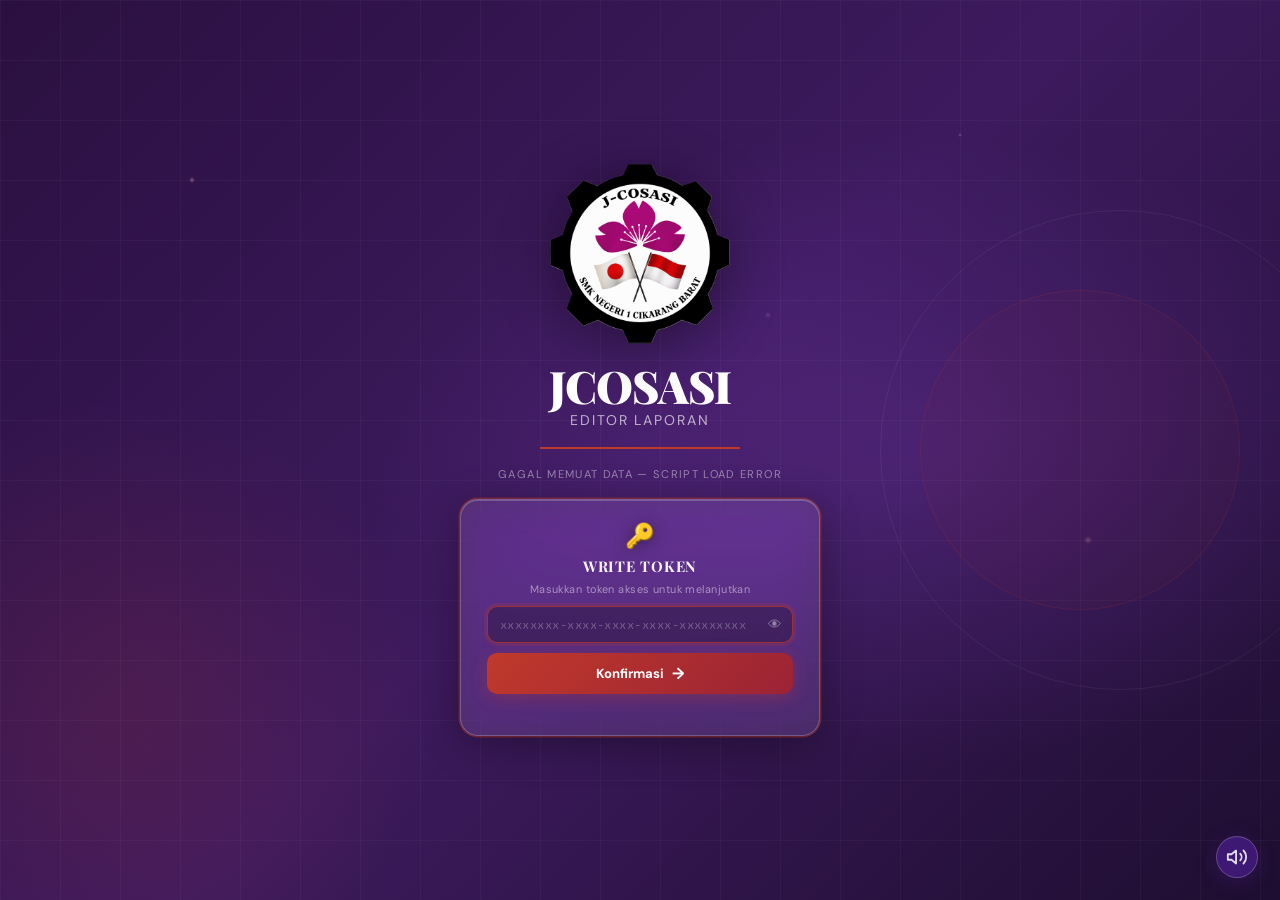
==== index_input.html @ 44b3f43b "input data update menambahkan musik dan memindahkan lokasi file" ====
<!DOCTYPE html>
<html lang="id">
<head>
<meta charset="UTF-8"/>
  <link rel="icon" type="image/png" href="logo-jcosasi.png" />
<meta name="viewport" content="width=device-width, initial-scale=1.0"/>
<title>JCOSASI — Editor Laporan</title>
<link rel="preconnect" href="https://fonts.googleapis.com"/>
<link href="https://fonts.googleapis.com/css2?family=Noto+Sans+JP:wght@400;700&family=Plus+Jakarta+Sans:wght@400;500;600;700;800;900&family=Space+Mono:wght@400;700&display=swap" rel="stylesheet"/>
  <!-- Font hero landing page untuk loading screen -->
  <link href="https://fonts.googleapis.com/css2?family=Playfair+Display:wght@700;900&family=Noto+Serif+JP:wght@400;700&family=DM+Sans:wght@300;400;500;600&display=swap" rel="stylesheet"/>
<link rel="stylesheet" href="style_input.css"/>
</head>
<body>

<div class="lov" id="lov">
  <!-- Layer 1: hero-bg gradients -->
  <div class="lov-bg"></div>
  <!-- Layer 2: grid overlay garis tipis -->
  <div class="lov-grid"></div>
  <!-- Layer 3: sakura static dots -->
  <div class="lov-sakura-static"></div>
  <!-- Layer 4: animated sakura petals -->
  <div class="lov-sakura" id="lovSakura"></div>
  <!-- Layer 5: circle decos -->
  <div class="lov-circle-1"></div>
  <div class="lov-circle-2"></div>
  <!-- Konten -->
  <div class="lov-content">
    <div class="lov-logo">
      <img src="logo-jcosasi.png" alt="JCOSASI" onerror="this.style.display='none';this.nextElementSibling.style.display='block'"/>
      <span class="lov-logo-fallback" style="display:none">🎌</span>
    </div>
    <div style="text-align:center">
      <div class="lov-title">JCOSASI</div>
      <div class="lov-subtitle">Editor Laporan</div>
    </div>
    <div class="lov-bar-wrap"><div class="lov-bar"></div></div>
    <div class="ltx" id="ltx">Memuat data…</div>

    <!-- Token Input Card — glassmorphism -->
    <div class="lov-token-card" id="lovTokenCard">
      <div class="lov-token-icon">🔑</div>
      <div class="lov-token-label">Write Token</div>
      <div class="lov-token-hint">Masukkan token akses untuk melanjutkan</div>
      <div class="lov-token-row">
        <input
          type="password"
          id="lovTokenInput"
          class="lov-token-input"
          placeholder="xxxxxxxx-xxxx-xxxx-xxxx-xxxxxxxxxxxx"
          autocomplete="off"
          spellcheck="false"
        />
        <button class="lov-token-eye" id="lovTokenEye" type="button" onclick="toggleTokenVisibility()" title="Tampilkan/sembunyikan token">👁</button>
      </div>
      <button class="lov-token-btn" id="lovTokenBtn" type="button" onclick="submitToken()">
        <span>Konfirmasi</span>
        <span class="lov-token-arr">→</span>
      </button>
      <div class="lov-token-status" id="lovTokenStatus"></div>
    </div>
  </div>
</div>

<nav class="topbar">
  <button class="tb-ham" id="btnHam" onclick="toggleSidebar()" aria-label="Menu">
    <span></span><span></span><span></span>
  </button>
  <div class="tb-logo"><div class="tb-li"><img src="logo-jcosasi.png" alt="J" onerror="this.style.display='none';this.parentElement.innerHTML='🎌'"/></div><div><div class="tb-lt">JCOSASI</div><div class="tb-ls">Editor Laporan v3</div></div></div>
  <div class="tb-sp"></div>
  <div class="tb-st"><div class="tb-d" id="statusDot"></div><span id="statusTxt">Memuat…</span></div>
  <button class="btn-upload" id="btnUpload" onclick="handleUpload()" disabled>☁️ Upload</button>
</nav>

<div class="app">
  <div class="sb-overlay" id="sbOverlay" onclick="closeSidebar()"></div>
  <aside class="sidebar" id="sidebar">
    <div class="sb-close-row"><button class="sb-close-btn" onclick="closeSidebar()">✕ Tutup</button></div>
    <div class="sb-s">Dashboard</div>
    <div class="sb-i active" onclick="showPage('rekap');closeSidebar()" id="nav-rekap"><span class="sb-ic">📊</span><span>Overview</span></div>
    <div class="sb-i" onclick="showPage('changelog');closeSidebar()" id="nav-changelog"><span class="sb-ic">📝</span><span>Log Perubahan</span><span class="sb-b" id="badge-changelog">0</span></div>
    <div class="sb-d"></div>
    <div class="sb-s">Edit Data</div>
    <div class="sb-i" onclick="showPage('dokumentasi');closeSidebar()" id="nav-dokumentasi"><span class="sb-ic">📋</span><span>Dokumentasi Sesi</span><span class="sb-b" id="badge-dokumentasi">0</span></div>
    <div class="sb-i" onclick="showPage('jadwal');closeSidebar()" id="nav-jadwal"><span class="sb-ic">📅</span><span>Jadwal Proker</span><span class="sb-b" id="badge-jadwal">0</span></div>
    <div class="sb-i" onclick="showPage('detail');closeSidebar()" id="nav-detail"><span class="sb-ic">📌</span><span>Detail Proker</span><span class="sb-b" id="badge-detail">0</span></div>
    <div class="sb-i" onclick="showPage('notif');closeSidebar()" id="nav-notif"><span class="sb-ic">🔔</span><span>Notif Config</span><span class="sb-b" id="badge-notif">0</span></div>
    <div class="sb-i" onclick="showPage('anggota');closeSidebar()" id="nav-anggota"><span class="sb-ic">👥</span><span>Anggota</span><span class="sb-b" id="badge-anggota">0</span></div>
    <div class="sb-i" onclick="showPage('pengurus');closeSidebar()" id="nav-pengurus"><span class="sb-ic">🎌</span><span>Pengurus</span><span class="sb-b" id="badge-pengurus">0</span></div>
  </aside>

  <main class="main">

    <!-- OVERVIEW -->
    <div class="ps active" id="page-rekap">
      <div class="ph">
        <div class="ph-bg">📊 Dashboard Laporan JCOSASI</div>
        <div class="ph-t">Editor Laporan <em>2026–2027</em></div>
        <div class="ph-jp">レポート編集システム — Data Manager</div>
        <div class="ph-stats">
          <div class="ph-st"><span class="ph-sn" id="st-sesi">–</span><span class="ph-sl">Total Sesi</span></div>
          <div class="ph-st"><span class="ph-sn" id="st-biaya">–</span><span class="ph-sl">Biaya Aktual</span></div>
          <div class="ph-st"><span class="ph-sn" id="st-anggota">–</span><span class="ph-sl">Anggota</span></div>
          <div class="ph-st"><span class="ph-sn" id="st-jadwal">–</span><span class="ph-sl">Jadwal</span></div>
          <div class="ph-st alert"><span class="ph-sn" id="st-pending">0</span><span class="ph-sl">Pending ⚠️</span></div>
          <div class="ph-st"><span class="ph-sn" id="st-changes">0</span><span class="ph-sl">Belum Upload</span></div>
        </div>
      </div>

      <div class="panel" id="pendingPanel" style="display:none">
        <div class="ph2"><span class="ph2-i">⚠️</span><span class="ph2-t">Jadwal Lewat Tanpa Dokumentasi</span><span class="ph2-s">Perlu diisi segera</span></div>
        <div class="pb"><div id="pendingList"></div></div>
      </div>

      <div class="panel">
        <div class="ph2"><span class="ph2-i">📅</span><span class="ph2-t">Activity Log — Semua Proker</span><span class="ph2-s">活動記録</span></div>
        <div class="pb">
          <div class="act-leg" id="actLeg"></div>
          <div class="act-scroll"><div id="actMonths" class="act-months"></div><div id="actGraph" class="act-graph"></div></div>
          <div class="act-stats" id="actStats"></div>
        </div>
      </div>

      <div style="border:1.5px solid var(--gl);border-radius:var(--rs);background:#fff;overflow:hidden;margin-bottom:18px">
        <div class="ph2"><span class="ph2-i">📂</span><span class="ph2-t">Per Program Kerja</span></div>
        <div style="padding:13px"><div class="rk-grid" id="rkCards"></div></div>
      </div>
    </div>

    <!-- DOKUMENTASI -->
    <div class="ps" id="page-dokumentasi">
      <div style="display:flex;align-items:center;gap:9px;margin-bottom:13px">
        <strong style="font-size:1.05rem">📋 Dokumentasi Sesi</strong>
        <div class="tb-sp"></div>
        <button class="btn-add" onclick="openNewSesiModal()">+ Tambah Sesi</button>
      </div>
      <div class="fchips" id="filterChips"></div>
      <div class="pb-banner" id="dokBanner">✏️ <strong id="dokBannerN">0</strong> perubahan belum diupload &nbsp;<button class="btn-save" style="padding:4px 12px;font-size:.73rem" onclick="handleUpload()">Upload</button></div>
      <div class="sesi-list" id="sesiList"><div class="empty"><div class="ei">📂</div><div class="et">Memuat…</div></div></div>
    </div>

    <!-- JADWAL -->
    <div class="ps" id="page-jadwal">
      <div style="display:flex;align-items:center;gap:9px;margin-bottom:13px">
        <strong style="font-size:1.05rem">📅 Jadwal Proker</strong>
        <div class="tb-sp"></div>
        <button class="btn-add" onclick="openNewJadwalModal()">+ Tambah Jadwal</button>
      </div>
      <div class="pb-banner" id="jadwalBanner">✏️ <strong id="jadwalBannerN">0</strong> perubahan jadwal belum diupload &nbsp;<button class="btn-save" style="padding:4px 12px;font-size:.73rem" onclick="handleUpload()">Upload</button></div>
      <div id="jadwalContent"></div>
    </div>

    <!-- DETAIL PROKER -->
    <div class="ps" id="page-detail">
      <div style="display:flex;align-items:center;gap:9px;margin-bottom:13px">
        <strong style="font-size:1.05rem">📌 Detail Program Kerja</strong>
      </div>
      <div class="pb-banner" id="detailBanner">✏️ <strong id="detailBannerN">0</strong> perubahan detail belum diupload &nbsp;<button class="btn-save" style="padding:4px 12px;font-size:.73rem" onclick="handleUpload()">Upload</button></div>
      <div id="detailContent"></div>
    </div>

    <!-- NOTIF CONFIG -->
    <div class="ps" id="page-notif">
      <div style="display:flex;align-items:center;gap:9px;margin-bottom:13px">
        <strong style="font-size:1.05rem">🔔 Notifikasi Config</strong>
      </div>
      <div class="pb-banner" id="notifBanner">✏️ <strong id="notifBannerN">0</strong> perubahan notif belum diupload &nbsp;<button class="btn-save" style="padding:4px 12px;font-size:.73rem" onclick="handleUpload()">Upload</button></div>
      <div class="panel"><div class="pb" style="padding:0;overflow:auto">
        <table class="ntbl" id="notifTable">
          <thead><tr><th>#</th><th>Countdown</th><th>Ajakan</th><th>Teks Ajakan</th><th>Sub Teks</th><th>Wajib</th><th>Label Wajib</th><th>Sanksi</th></tr></thead>
          <tbody id="notifTbody"></tbody>
        </table>
      </div></div>
    </div>

    <!-- ANGGOTA -->
    <div class="ps" id="page-anggota">
      <div style="display:flex;align-items:center;gap:9px;margin-bottom:13px">
        <strong style="font-size:1.05rem">👥 Data Anggota</strong>
        <div class="tb-sp"></div>
        <button class="btn-add" onclick="addAnggotaRow()">+ Tambah Anggota</button>
        <button class="btn-ar" style="margin-left:4px" title="Paste dari Excel/Sheets: Nama | Kelas | Angkatan | Status | No HP | Catatan" onclick="openPasteAnggota()">📋 Paste Tabel</button>
      </div>
      <div class="pb-banner" id="anggotaBanner">✏️ <strong id="anggotaBannerN">0</strong> perubahan anggota belum diupload &nbsp;<button class="btn-save" style="padding:4px 12px;font-size:.73rem" onclick="handleUpload()">Upload</button></div>
      <div class="panel"><div class="pb" style="padding:0"><div class="tbl-wrap">
        <table class="ang-tbl" onpaste="pasteAnggota(event)">
          <thead><tr><th>Nama</th><th>Kelas</th><th>Angkatan</th><th>Status</th><th>No HP</th><th>Catatan</th><th></th></tr></thead>
          <tbody id="anggotaTbody"></tbody>
        </table>
      </div></div></div>
    </div>

    <!-- PENGURUS (dapat diedit) -->
    <div class="ps" id="page-pengurus">
      <div style="display:flex;align-items:center;gap:9px;margin-bottom:13px">
        <strong style="font-size:1.05rem">🎌 Data Pengurus</strong>
        <span style="font-size:.75rem;color:var(--gm)">(Klik kartu untuk edit)</span>
      </div>
      <div class="pb-banner" id="pengurusBanner">✏️ <strong id="pengurusBannerN">0</strong> perubahan pengurus belum diupload &nbsp;<button class="btn-save" style="padding:4px 12px;font-size:.73rem" onclick="handleUpload()">Upload</button></div>
      <div class="peng-grid" id="pengurusGrid">
        <div class="empty"><div class="ei">👤</div><div class="et">Memuat…</div></div>
      </div>
    </div>

    <!-- CHANGELOG -->
    <div class="ps" id="page-changelog">
      <div style="display:flex;align-items:center;gap:9px;margin-bottom:13px">
        <strong style="font-size:1.05rem">📝 Log Perubahan</strong>
        <div class="tb-sp"></div>
        <button class="btn-cancel" style="font-size:.78rem" onclick="if(confirm('Bersihkan log?')){S.changes=[];renderChangelog();updateBadges()}">Bersihkan</button>
      </div>
      <div id="changelogContent">
        <div class="empty"><div class="ei">✅</div><div class="et">Tidak ada perubahan</div><div class="ed">Semua tersinkron</div></div>
      </div>
    </div>

  </main>
</div>

<div class="act-tooltip" id="actTip"></div>
<div class="tw" id="tw"></div>

<!-- ══════════════ MODALS ══════════════ -->

<!-- MODAL SESI -->
<div class="mov" id="sesiModal">
  <div class="modal">
    <div class="m-h"><span>📋</span><span class="m-t" id="sesiMT">Edit Sesi</span><button class="m-x" onclick="closeModal('sesiModal')">✕</button></div>
    <input type="hidden" id="e_idx"/>
    <div class="g2">
      <div class="fg"><div class="fl">Program Kerja</div><select class="fsel" id="e_pid"></select></div>
      <div class="fg"><div class="fl">Tanggal</div><input type="date" class="fi" id="e_tgl"/></div>
    </div>
    <div class="g2">
      <div class="fg"><div class="fl">Waktu Mulai</div><input type="time" class="fi" id="e_mul"/></div>
      <div class="fg"><div class="fl">Waktu Selesai</div><input type="time" class="fi" id="e_sel"/></div>
    </div>
    <div class="fg"><div class="fl">Keterangan / Judul Sesi</div><input type="text" class="fi" id="e_ket" placeholder="Judul sesi…"/></div>
    <div class="fg"><div class="fl">Materi</div><textarea class="fta" id="e_mat" placeholder="Ringkasan materi…"></textarea></div>
    <!-- PESERTA HADIR -->
    <div class="fg">
      <div class="fl">Peserta Hadir</div>
      <div class="htags" id="tg-peserta"></div>
      <div class="pck-wrap">
        <div class="pck-search"><span class="pck-search-ic">🔍</span><input type="text" placeholder="Cari nama…" oninput="pckSearch('peserta',this.value)"/></div>
        <div class="pck-classes" id="pck-cls-peserta"></div>
        <div class="pck-footer">
          <div class="pck-manual-row">
            <input type="text" id="pck-manual-inp-peserta" placeholder="Input manual (pisah koma)…" onkeydown="if(event.key==='Enter'){addManualPck('peserta');event.preventDefault()}"/>
            <button class="btn-hadd" onclick="addManualPck('peserta')">+ Tambah</button>
          </div>
          <span class="pck-count" id="pck-count-peserta">0 dipilih</span>
        </div>
      </div>
    </div>
    <!-- PANITIA HADIR -->
    <div class="fg">
      <div class="fl">Panitia Hadir</div>
      <div class="htags" id="tg-panitia"></div>
      <div class="pck-wrap">
        <div class="pck-search"><span class="pck-search-ic">🔍</span><input type="text" placeholder="Cari nama…" oninput="pckSearch('panitia',this.value)"/></div>
        <div class="pck-classes" id="pck-cls-panitia"></div>
        <div class="pck-footer">
          <div class="pck-manual-row">
            <input type="text" id="pck-manual-inp-panitia" placeholder="Input manual (pisah koma)…" onkeydown="if(event.key==='Enter'){addManualPck('panitia');event.preventDefault()}"/>
            <button class="btn-hadd" onclick="addManualPck('panitia')">+ Tambah</button>
          </div>
          <span class="pck-count" id="pck-count-panitia">0 dipilih</span>
        </div>
      </div>
    </div>
    <!-- NARASUMBER -->
    <div class="fg">
      <div class="fl">Narasumber</div>
      <div class="htags" id="tg-narasumber"></div>
      <div class="pck-wrap">
        <div class="pck-search"><span class="pck-search-ic">🔍</span><input type="text" placeholder="Cari nama…" oninput="pckSearch('narasumber',this.value)"/></div>
        <div class="pck-classes" id="pck-cls-narasumber"></div>
        <div class="pck-footer">
          <div class="pck-manual-row">
            <input type="text" id="pck-manual-inp-narasumber" placeholder="Input manual (pisah koma)…" onkeydown="if(event.key==='Enter'){addManualPck('narasumber');event.preventDefault()}"/>
            <button class="btn-hadd" onclick="addManualPck('narasumber')">+ Tambah</button>
          </div>
          <span class="pck-count" id="pck-count-narasumber">0 dipilih</span>
        </div>
      </div>
    </div>
    <div class="fg">
      <div class="fl">Biaya <span class="flb">Opsional</span></div>
      <table class="btbl" onpaste="pasteBiayaSesi(event)"><thead><tr><th>Item</th><th>Est. Biaya (Rp)</th><th>Aktual (Rp)</th><th></th></tr></thead><tbody id="biaya-tbody"></tbody></table>
      <div style="display:flex;gap:6px;margin-top:6px"><button class="btn-ar" onclick="addBiayaRow()">+ Tambah Item</button><button class="btn-ar" style="color:var(--gm)" onclick="openPasteBiayaSesi()" title="Paste dari Excel/Sheets: kolom Item | Est. Biaya | Aktual">📋 Paste Tabel</button></div>
    </div>
    <div class="fg"><div class="fl">Kendala</div><textarea class="fta" id="e_kend" style="min-height:54px" placeholder="Kendala yang dihadapi…"></textarea></div>
    <div class="fg">
      <div class="fl">URL Foto <span class="flb">Google Drive</span></div>
      <input type="text" class="fi" id="e_foto" placeholder="https://drive.google.com/… (pisah koma)"/>
      <div class="fhint">Pisahkan beberapa link dengan koma</div>
    </div>
    <div class="m-f"><button class="btn-cancel" onclick="closeModal('sesiModal')">Batal</button><button class="btn-save" onclick="saveSesi()">💾 Simpan</button></div>
  </div>
</div>

<!-- MODAL JADWAL -->
<div class="mov" id="jadwalModal">
  <div class="modal" style="max-width:380px">
    <div class="m-h"><span>📅</span><span class="m-t" id="jadMT">Jadwal</span><button class="m-x" onclick="closeModal('jadwalModal')">✕</button></div>
    <input type="hidden" id="ej_idx"/>
    <div class="fg"><div class="fl">Program Kerja</div><select class="fsel" id="ej_pid"></select></div>
    <div class="g2">
      <div class="fg"><div class="fl">Tanggal</div><input type="date" class="fi" id="ej_tgl"/></div>
      <div class="fg"><div class="fl">Jam</div><input type="time" class="fi" id="ej_jam"/></div>
    </div>
    <div class="m-f"><button class="btn-cancel" onclick="closeModal('jadwalModal')">Batal</button><button class="btn-save" onclick="saveJadwal()">💾 Simpan</button></div>
  </div>
</div>

<!-- MODAL PENGURUS -->
<div class="mov" id="pengurusModal">
  <div class="modal" style="max-width:420px">
    <div class="m-h"><span>🎌</span><span class="m-t">Edit Pengurus</span><button class="m-x" onclick="closeModal('pengurusModal')">✕</button></div>
    <input type="hidden" id="ep_idx"/>
    <div class="g2">
      <div class="fg"><div class="fl">Jabatan Level</div><select class="fsel" id="ep_level"><option value="ketua">ketua</option><option value="wakil">wakil</option><option value="sekretaris">sekretaris</option><option value="bendahara">bendahara</option><option value="bidang">bidang</option></select></div>
      <div class="fg"><div class="fl">Nama Jabatan</div><input type="text" class="fi" id="ep_jabatan" placeholder="Ketua Umum…"/></div>
    </div>
    <div class="g2">
      <div class="fg"><div class="fl">Nama</div><input type="text" class="fi" id="ep_nama" placeholder="Nama lengkap…"/></div>
      <div class="fg"><div class="fl">Kelas</div><input type="text" class="fi" id="ep_kelas" placeholder="XI…"/></div>
    </div>
    <div class="fg">
      <div class="fl">Link Foto <span class="flb">Google Drive</span></div>
      <input type="text" class="fi" id="ep_foto" placeholder="https://drive.google.com/file/d/…"/>
      <div class="fhint">Paste link Google Drive — thumbnail otomatis diambil</div>
    </div>
    <div class="fg"><div class="fl">Deskripsi Jabatan</div><textarea class="fta" id="ep_desc" style="min-height:56px" placeholder="Deskripsi singkat tugas…"></textarea></div>
    <div class="m-f"><button class="btn-cancel" onclick="closeModal('pengurusModal')">Batal</button><button class="btn-save" onclick="savePengurus()">💾 Simpan</button></div>
  </div>
</div>

<!-- MODAL UPLOAD KONFIRMASI -->
<div class="mov" id="uploadModal">
  <div class="modal" style="max-width:440px">
    <div class="m-h"><span>☁️</span><span class="m-t">Konfirmasi Upload</span><button class="m-x" onclick="closeModal('uploadModal')">✕</button></div>
    <p style="font-size:.84rem;color:var(--gd);margin-bottom:13px;line-height:1.65">Upload akan <strong>menimpa seluruh isi sheet</strong> yang terdampak. Semua baris lama dihapus, lalu data terbaru di-insert sekaligus.</p>
    <div id="upSummary" style="background:var(--ow);border-radius:var(--rx);padding:12px;font-size:.8rem;margin-bottom:4px"></div>
    <div class="up-prog" id="upProgress">
      <div style="font-size:.75rem;font-weight:600;margin-bottom:4px">Progress Upload</div>
      <div class="up-bar-wrap"><div class="up-bar" id="upBar"></div></div>
      <div class="up-step" id="upStep">Menunggu…</div>
    </div>
    <div class="m-f"><button class="btn-cancel" onclick="closeModal('uploadModal')">Batal</button><button class="btn-save" id="btnCU" onclick="confirmUpload()">🚀 Upload Sekarang</button></div>
  </div>
</div>

<script src="app_input.js"></script>
<script src="music-player.js"></script>
</body>
</html>
---- style_input.css ----
:root{
  --pd:#4A1E8C;--pm:#6B34AF;--pl:#9B59D4;--pp:#F0EAFA;--pg:rgba(107,52,175,.08);
  --ow:#FAF9FF;--w:#FFF;--ch:#1E1A2E;--gd:#4A4660;--gm:#8E8AA8;--gl:#E2DFF0;
  --ok:#16A34A;--warn:#D97706;--err:#DC2626;
  --r:18px;--rs:12px;--rx:8px;--t:.18s ease;
  --fb:'Plus Jakarta Sans',sans-serif;--fm:'Space Mono',monospace;--fj:'Noto Sans JP',sans-serif;
  --s1:0 2px 8px rgba(74,30,140,.08);--s2:0 6px 24px rgba(74,30,140,.12);--s3:0 16px 48px rgba(74,30,140,.18);
}
*,*::before,*::after{box-sizing:border-box;margin:0;padding:0}
body{font-family:var(--fb);background:var(--ow);color:var(--ch);min-height:100vh}
::-webkit-scrollbar{width:6px;height:6px}::-webkit-scrollbar-thumb{background:var(--gl);border-radius:99px}

/* TOPBAR */
.topbar{position:sticky;top:0;z-index:100;background:rgba(255,255,255,.92);backdrop-filter:blur(12px);border-bottom:1.5px solid var(--gl);padding:0 20px;display:flex;align-items:center;gap:12px;height:56px}
.tb-logo{display:flex;align-items:center;gap:9px;text-decoration:none;color:var(--ch);flex-shrink:0}
.tb-li{width:34px;height:34px;display:flex;align-items:center;justify-content:center;flex-shrink:0;font-size:1.3rem}
.tb-li img{width:34px;height:34px;object-fit:contain;filter:drop-shadow(0 1px 4px rgba(74,30,140,.3))}
.tb-lt{font-weight:800;font-size:.9rem;line-height:1.1}.tb-ls{font-size:.63rem;color:var(--gm)}
.tb-sp{flex:1}
.tb-st{display:flex;align-items:center;gap:6px;font-size:.73rem;color:var(--gm);background:var(--ow);border:1px solid var(--gl);border-radius:99px;padding:3px 11px}
.tb-d{width:7px;height:7px;border-radius:50%;background:var(--gl);transition:background var(--t)}
.tb-d.ok{background:var(--ok);box-shadow:0 0 6px rgba(22,163,74,.4)}.tb-d.error{background:var(--err)}.tb-d.loading{background:var(--warn);animation:bl .8s ease-in-out infinite}
@keyframes bl{0%,100%{opacity:1}50%{opacity:.4}}
.btn-upload{display:inline-flex;align-items:center;gap:7px;background:linear-gradient(135deg,var(--pd),var(--pm));color:#fff;border:none;border-radius:99px;padding:7px 18px;font-family:var(--fb);font-size:.82rem;font-weight:700;cursor:pointer;box-shadow:0 4px 14px rgba(74,30,140,.3);transition:transform var(--t),box-shadow var(--t);overflow:hidden;position:relative}
.btn-upload:hover{transform:translateY(-2px);box-shadow:0 8px 24px rgba(74,30,140,.4)}.btn-upload:disabled{opacity:.5;cursor:not-allowed;transform:none}

/* LAYOUT */
.app{display:grid;grid-template-columns:248px 1fr;min-height:calc(100vh - 56px)}
.sidebar{border-right:1.5px solid var(--gl);background:#fff;padding:14px 0;position:sticky;top:56px;height:calc(100vh - 56px);overflow-y:auto}
.sb-s{font-size:.61rem;font-weight:700;letter-spacing:.1em;color:var(--gm);text-transform:uppercase;padding:0 15px;margin:13px 0 4px}
.sb-s:first-child{margin-top:0}
.sb-i{display:flex;align-items:center;gap:9px;padding:7px 15px;cursor:pointer;font-size:.82rem;font-weight:500;color:var(--gd);border-left:3px solid transparent;transition:background var(--t),color var(--t),border-color var(--t)}
.sb-i:hover{background:var(--pg);color:var(--pm)}.sb-i.active{background:var(--pp);color:var(--pd);font-weight:700;border-left-color:var(--pd)}
.sb-ic{font-size:.92rem;flex-shrink:0;width:18px;text-align:center}
.sb-b{margin-left:auto;font-size:.6rem;font-weight:700;background:var(--pp);color:var(--pd);border-radius:99px;padding:1px 6px}.sb-i.active .sb-b{background:var(--pd);color:#fff}
.sb-d{height:1px;background:var(--gl);margin:6px 0}
.main{padding:22px;min-width:0}
.ps{display:none}.ps.active{display:block}

/* HERO */
.ph{background:linear-gradient(135deg,var(--pd) 0%,#6B34AF 60%,#9B59D4 100%);border-radius:var(--r);padding:28px 30px 26px;margin-bottom:22px;color:#fff;position:relative;overflow:hidden}
.ph::before{content:'';position:absolute;inset:0;background:url("data:image/svg+xml,%3Csvg width='60' height='60' viewBox='0 0 60 60' xmlns='http://www.w3.org/2000/svg'%3E%3Cg fill='%23fff' fill-opacity='.04'%3E%3Cpath d='M36 34v-4h-2v4h-4v2h4v4h2v-4h4v-2h-4zm0-30V0h-2v4h-4v2h4v4h2V6h4V4h-4zM6 34v-4H4v4H0v2h4v4h2v-4h4v-2H6zM6 4V0H4v4H0v2h4v4h2V6h4V4H6z'/%3E%3C/g%3E%3C/svg%3E");pointer-events:none}

/* ── SAKURA DI .ph (overview hero editor) ── */
.ph { isolation: isolate; }
.ph-sakura-wrap {
  /* Marker only — kelopak di-append ke .ph langsung */
  display: none;
}
/* Semua konten dalam .ph harus di atas sakura */
.ph-bg, .ph-t, .ph-jp, .ph-stats { position: relative; z-index: 1; }
@keyframes phSakuraFall {
  0%   { transform: translateY(0)         rotate(0deg);             opacity: 0; }
  6%   { opacity: .85; }
  90%  { opacity: .4; }
  100% { transform: translateY(var(--fd)) rotate(480deg) translateX(var(--dx)); opacity: 0; }
}
.ph-bg{font-size:.68rem;font-weight:700;letter-spacing:.08em;background:rgba(255,255,255,.15);border:1px solid rgba(255,255,255,.25);border-radius:99px;padding:3px 12px;display:inline-block;margin-bottom:9px;position:relative}
.ph-t{font-size:clamp(1.25rem,3vw,1.8rem);font-weight:900;line-height:1.2;position:relative}
.ph-t em{font-style:normal;opacity:.75;font-weight:600}
.ph-jp{font-family:var(--fj);font-size:.75rem;opacity:.65;letter-spacing:.1em;margin-top:3px;position:relative}
.ph-stats{margin-top:14px;display:flex;flex-wrap:wrap;gap:9px;position:relative}
.ph-st{background:rgba(255,255,255,.12);border:1px solid rgba(255,255,255,.2);border-radius:10px;padding:9px 14px;text-align:center;backdrop-filter:blur(4px);min-width:74px}
.ph-sn{font-weight:900;font-size:1.2rem;display:block;line-height:1}.ph-sl{font-size:.62rem;opacity:.8;margin-top:2px;display:block}
.ph-st.alert{background:rgba(220,38,38,.25);border-color:rgba(220,38,38,.5)}.ph-st.alert .ph-sn{color:#FCA5A5}

/* ACTIVITY GRAPH */
.act-scroll{overflow-x:auto;padding-bottom:3px}
.act-months{display:flex;gap:0;margin-bottom:3px}
.act-ml{flex:0 0 14px;font-size:.6rem;color:var(--gm);font-family:var(--fm);white-space:nowrap;overflow:visible}
.act-graph{display:flex;gap:3px}
.act-week{display:flex;flex-direction:column;gap:3px}
.act-day{width:11px;height:11px;border-radius:2px;cursor:pointer;transition:transform .1s;flex-shrink:0}
.act-day:hover{transform:scale(1.35)}
.act-day[data-state=future]{background:#EDEAF6}
.act-day[data-state=past]{background:#D4CFF0}
.act-day[data-state=today]{background:var(--pl);box-shadow:0 0 0 2px rgba(155,89,212,.35)}
.act-day[data-state=planned]{background:var(--pm);opacity:.55}
.act-day[data-state=today-planned]{background:var(--pm);box-shadow:0 0 0 2px rgba(107,52,175,.45)}
.act-day[data-state=actual]{background:var(--ok)}
.act-day[data-state=pending]{background:var(--err)}
.act-day[data-state=cancelled]{background:#94A3B8}
.act-leg{display:flex;flex-wrap:wrap;gap:7px 14px;margin-bottom:9px}
.al-i{display:flex;align-items:center;gap:5px;font-size:.7rem;color:var(--gm)}
.al-d{width:10px;height:10px;border-radius:2px;flex-shrink:0}
.act-stats{display:flex;gap:18px;margin-top:9px;flex-wrap:wrap}
.as-i{font-size:.78rem;color:var(--gd)}.as-i strong{color:var(--pd);font-weight:700}
.act-tooltip{position:fixed;background:var(--ch);color:#fff;padding:6px 10px;border-radius:7px;font-size:.72rem;pointer-events:none;z-index:999;opacity:0;transition:opacity .15s;white-space:pre;max-width:240px;line-height:1.5}

/* PANELS */
.panel{background:#fff;border:1.5px solid var(--gl);border-radius:var(--rs);margin-bottom:16px;overflow:hidden}
.ph2{padding:11px 17px;border-bottom:1.5px solid var(--gl);display:flex;align-items:center;gap:9px;background:linear-gradient(90deg,var(--pp),var(--ow))}
.ph2-i{font-size:1.02rem}.ph2-t{font-weight:700;font-size:.88rem;flex:1}.ph2-s{font-size:.7rem;color:var(--gm)}
.pb{padding:16px}

/* FORM */
.fg{margin-bottom:13px}
.fl{display:flex;align-items:center;gap:5px;font-size:.72rem;font-weight:700;color:var(--gd);margin-bottom:4px;text-transform:uppercase;letter-spacing:.04em}
.flb{font-size:.6rem;background:var(--pp);color:var(--pm);border-radius:99px;padding:1px 6px;font-weight:700;text-transform:none;letter-spacing:0}
.fi,.fta,.fsel{width:100%;border:1.5px solid var(--gl);border-radius:var(--rx);padding:7px 10px;font-family:var(--fb);font-size:.84rem;color:var(--ch);background:#fff;transition:border-color var(--t),box-shadow var(--t);outline:none}
.fi:focus,.fta:focus,.fsel:focus{border-color:var(--pm);box-shadow:0 0 0 3px rgba(107,52,175,.12)}
.fta{resize:vertical;min-height:72px}.fhint{font-size:.66rem;color:var(--gm);margin-top:3px}
.g2{display:grid;grid-template-columns:1fr 1fr;gap:11px}.g3{display:grid;grid-template-columns:1fr 1fr 1fr;gap:11px}

/* SESI CARDS */
.sesi-list{display:flex;flex-direction:column;gap:9px}
.sc{border:1.5px solid var(--gl);border-radius:var(--rx);overflow:hidden;transition:border-color var(--t)}
.sc:hover{border-color:rgba(107,52,175,.3)}
.sc.mod{border-color:var(--warn)}.sc.newrow{border-color:var(--ok)}.sc.del{border-color:var(--err);opacity:.65}
.sc-h{display:flex;align-items:center;gap:8px;padding:9px 12px;background:var(--ow);border-bottom:1.5px solid transparent;cursor:pointer;user-select:none}
.sc.mod .sc-h{background:#FFFBEB;border-bottom-color:#FDE68A}.sc.newrow .sc-h{background:#F0FDF4;border-bottom-color:#BBF7D0}.sc.del .sc-h{background:#FEF2F2}
.sc.open .sc-h{border-bottom-color:var(--gl)}
.sc-date{font-family:var(--fm);font-size:.75rem;font-weight:700;color:var(--pd);flex-shrink:0}
.sc-pill{background:var(--pp);border-radius:99px;padding:2px 8px;font-size:.67rem;font-weight:700;color:var(--pd);flex-shrink:0}
.sc-tit{font-size:.8rem;font-weight:600;flex:1;overflow:hidden;text-overflow:ellipsis;white-space:nowrap}
.sc-chev{font-size:.67rem;color:var(--gm);flex-shrink:0;transition:transform .2s;margin-left:auto}.sc.open .sc-chev{transform:rotate(180deg)}
.sc-body{padding:13px;display:none}.sc.open .sc-body{display:block}
.chg{font-size:.63rem;font-weight:700;padding:2px 7px;border-radius:99px;flex-shrink:0}
.chg-m{background:#FEF3C7;color:#92400E}.chg-n{background:#DCFCE7;color:#14532D}.chg-d{background:#FEE2E2;color:#B91C1C}
.ss-grid{display:grid;grid-template-columns:repeat(3,1fr);gap:7px;margin-bottom:11px}
.ss-item{background:var(--ow);border-radius:6px;padding:8px 9px}
.ss-l{font-size:.62rem;font-weight:700;text-transform:uppercase;color:var(--gm);margin-bottom:2px}.ss-v{font-size:.82rem;font-weight:700}

/* BIAYA TABLE */
.btbl{width:100%;border-collapse:collapse;font-size:.78rem}
.btbl th{text-align:left;padding:5px 8px;font-size:.65rem;font-weight:700;text-transform:uppercase;letter-spacing:.05em;color:var(--gm);border-bottom:1.5px solid var(--gl)}
.btbl td{padding:6px 4px;border-bottom:1px solid var(--gl);vertical-align:middle}
.btbl tr:last-child td{border-bottom:none}
.btbl .fi{padding:4px 6px;font-size:.78rem}
.btn-dr{background:none;border:none;cursor:pointer;color:var(--gm);font-size:.85rem;padding:2px 4px;border-radius:4px;transition:color var(--t),background var(--t)}
.btn-dr:hover{color:var(--err);background:#FEF2F2}
.btn-ar{display:inline-flex;align-items:center;gap:5px;margin-top:7px;font-size:.73rem;font-weight:600;color:var(--pm);background:none;border:1.5px dashed rgba(107,52,175,.3);border-radius:7px;padding:4px 10px;cursor:pointer;font-family:var(--fb);transition:background var(--t),border-color var(--t)}
.btn-ar:hover{background:var(--pp);border-color:var(--pm)}

/* HADIR TAGS */
.htags{display:flex;flex-wrap:wrap;gap:5px;margin-top:4px}
.htag{display:inline-flex;align-items:center;gap:4px;background:var(--pp);color:var(--pd);border:1px solid rgba(107,52,175,.18);border-radius:99px;padding:2px 8px 2px 7px;font-size:.71rem;font-weight:600}
.htag-del{background:none;border:none;cursor:pointer;font-size:.73rem;color:var(--gm);line-height:1;transition:color var(--t)}.htag-del:hover{color:var(--err)}
.hadd{display:flex;gap:5px;margin-top:5px}
.btn-hadd{background:var(--pp);border:1.5px solid rgba(107,52,175,.2);color:var(--pd);border-radius:7px;padding:4px 10px;font-size:.76rem;font-weight:700;cursor:pointer;font-family:var(--fb);transition:background var(--t);white-space:nowrap}
.btn-hadd:hover{background:rgba(107,52,175,.15)}

/* PENGURUS GRID */
.peng-grid{display:grid;grid-template-columns:repeat(auto-fill,minmax(188px,1fr));gap:11px}
.peng-card{border:1.5px solid var(--gl);border-radius:var(--rs);overflow:hidden;transition:border-color var(--t),transform var(--t)}.peng-card:hover{border-color:rgba(107,52,175,.3);transform:translateY(-2px)}
.peng-ph{height:85px;overflow:hidden;background:linear-gradient(135deg,var(--pp),var(--gl));display:flex;align-items:center;justify-content:center}
.peng-ph img{width:100%;height:100%;object-fit:cover}.peng-plc{font-size:2rem;opacity:.5}
.peng-bd{padding:10px 12px}
.peng-pill{font-size:.63rem;font-weight:700;text-transform:uppercase;letter-spacing:.05em;background:var(--pp);color:var(--pd);border-radius:99px;padding:2px 7px;display:inline-block;margin-bottom:4px}
.peng-nm{font-weight:700;font-size:.88rem;margin-bottom:2px}.peng-kl{font-size:.7rem;color:var(--gm);margin-bottom:6px}

/* JADWAL CHIPS */
.jchips{display:flex;flex-wrap:wrap;gap:5px}
.jchip{background:var(--pp);border:1px solid rgba(107,52,175,.2);border-radius:7px;padding:4px 9px;font-size:.7rem;font-family:var(--fm);color:var(--pd);cursor:pointer;transition:background var(--t)}
.jchip:hover{background:rgba(107,52,175,.15)}.jchip.past{background:var(--ow);border-color:var(--gl);color:var(--gm)}
.jchip.mod{background:#FEF3C7;border-color:#FDE68A;color:#92400E}.jchip.newrow{background:#F0FDF4;border-color:#BBF7D0;color:#14532D}
.jchip.del{background:#FEF2F2;border-color:#FCA5A5;color:var(--err);text-decoration:line-through;opacity:.7}
/* Chip tombol X */
.jchip{display:inline-flex;align-items:center;gap:5px}
.jchip-del{background:none;border:none;cursor:pointer;font-size:.8rem;line-height:1;color:currentColor;opacity:.5;padding:0 1px;transition:opacity var(--t),color var(--t);flex-shrink:0}
.jchip-del:hover{opacity:1;color:var(--err)}

/* NOTIF TABLE */
.ntbl{width:100%;border-collapse:collapse;font-size:.8rem}
.ntbl th{text-align:left;padding:7px 9px;font-size:.66rem;font-weight:700;text-transform:uppercase;letter-spacing:.05em;color:var(--gm);border-bottom:1.5px solid var(--gl);background:var(--ow);position:sticky;top:0;white-space:nowrap}
.ntbl td{padding:7px 7px;border-bottom:1px solid var(--gl);vertical-align:top}
.ntbl tr:last-child td{border-bottom:none}.ntbl tr:hover td{background:var(--pg)}
.ntbl .fi{font-size:.78rem;padding:4px 6px}
.tsw{appearance:none;width:34px;height:19px;background:var(--gl);border-radius:99px;cursor:pointer;transition:background .2s;position:relative}
.tsw:checked{background:var(--pm)}.tsw::after{content:'';position:absolute;width:13px;height:13px;background:#fff;border-radius:50%;top:3px;left:3px;transition:left .2s;box-shadow:0 1px 3px rgba(0,0,0,.2)}.tsw:checked::after{left:18px}

/* ANGGOTA */
.ang-tbl{width:100%;border-collapse:collapse;font-size:.8rem}
.ang-tbl th{text-align:left;padding:7px 9px;font-size:.65rem;font-weight:700;text-transform:uppercase;letter-spacing:.05em;color:var(--gm);border-bottom:1.5px solid var(--gl);background:var(--ow);position:sticky;top:0}
.ang-tbl td{padding:6px 7px;border-bottom:1px solid var(--gl);vertical-align:middle}
.ang-tbl tr.mod td{background:#FFFBEB}.ang-tbl tr.newrow td{background:#F0FDF4}.ang-tbl tr.del td{background:#FEF2F2;text-decoration:line-through;opacity:.6}
.ang-tbl .fi{padding:3px 6px;font-size:.78rem}
.tbl-wrap{overflow:auto;max-height:480px;border:1.5px solid var(--gl);border-radius:var(--rx)}

/* DETAIL */
.det-g{display:grid;grid-template-columns:1fr 1fr;gap:12px}

/* FILTER CHIPS */
.fchips{display:flex;flex-wrap:wrap;gap:6px;margin-bottom:14px}
.fc{display:inline-flex;align-items:center;gap:5px;padding:5px 12px;border-radius:99px;border:1.5px solid var(--gl);background:#fff;font-size:.74rem;font-weight:600;color:var(--gd);cursor:pointer;transition:all var(--t)}
.fc:hover{border-color:var(--pl);color:var(--pm);background:var(--pp)}.fc.active{background:var(--pd);color:#fff;border-color:var(--pd)}

/* PENDING BANNER */
.pb-banner{background:linear-gradient(90deg,#FFFBEB,#FEF3C7);border:1.5px solid #FDE68A;border-radius:var(--rx);padding:10px 14px;margin-bottom:14px;font-size:.78rem;display:none;align-items:center;gap:8px}
.pb-banner.show{display:flex}
.pb-banner strong{color:#92400E}

/* BUTTONS */
.btn-add{display:inline-flex;align-items:center;gap:6px;background:linear-gradient(135deg,var(--ok),#15803D);color:#fff;border:none;border-radius:99px;padding:6px 15px;font-size:.76rem;font-weight:700;cursor:pointer;font-family:var(--fb);box-shadow:0 3px 10px rgba(22,163,74,.22);transition:transform var(--t)}
.btn-add:hover{transform:translateY(-1px)}
.btn-del{display:inline-flex;align-items:center;gap:5px;background:#FEF2F2;color:var(--err);border:1.5px solid #FCA5A5;border-radius:7px;padding:3px 9px;font-size:.7rem;font-weight:600;cursor:pointer;font-family:var(--fb);transition:background var(--t)}.btn-del:hover{background:#FEE2E2}
.btn-esm{display:inline-flex;align-items:center;gap:5px;font-size:.71rem;font-weight:600;color:var(--pm);background:var(--pp);border:1px solid rgba(107,52,175,.2);border-radius:6px;padding:3px 9px;cursor:pointer;font-family:var(--fb);transition:background var(--t)}.btn-esm:hover{background:rgba(107,52,175,.15)}
.btn-cancel{padding:7px 15px;border-radius:99px;border:1.5px solid var(--gl);background:transparent;font-family:var(--fb);font-size:.8rem;font-weight:600;color:var(--gd);cursor:pointer;transition:background var(--t)}.btn-cancel:hover{background:var(--ow)}
.btn-save{padding:7px 20px;border-radius:99px;border:none;background:linear-gradient(135deg,var(--pd),var(--pm));color:#fff;font-family:var(--fb);font-size:.8rem;font-weight:700;cursor:pointer;box-shadow:0 3px 10px rgba(74,30,140,.25);transition:transform var(--t),box-shadow var(--t)}.btn-save:hover{transform:translateY(-1px);box-shadow:0 5px 16px rgba(74,30,140,.35)}

/* PENDING ITEMS */
.pend-item{display:flex;align-items:center;gap:10px;padding:9px 12px;background:#FEF2F2;border:1px solid #FCA5A5;border-radius:7px;margin-bottom:6px;font-size:.79rem}
.pend-txt{flex:1}.pend-d{font-family:var(--fm);font-size:.7rem;color:var(--err);flex-shrink:0}

/* REKAP CARDS */
.rk-grid{display:grid;grid-template-columns:repeat(auto-fill,minmax(210px,1fr));gap:12px;margin-bottom:18px}
.rk-card{background:#fff;border:1.5px solid var(--gl);border-radius:var(--rs);cursor:pointer;transition:border-color var(--t),transform var(--t);overflow:hidden}
.rk-card:hover{border-color:rgba(107,52,175,.3);transform:translateY(-2px)}
.rk-bd{padding:14px 15px}.rk-ic{font-size:1.25rem;margin-bottom:7px}.rk-nm{font-weight:700;font-size:.84rem;margin-bottom:2px}
.rk-sub{font-size:.66rem;color:var(--gm);margin-bottom:9px}.rk-num{font-size:1.4rem;font-weight:900;color:var(--pd);line-height:1}
.rk-nl{font-size:.63rem;color:var(--gm)}

/* CHANGELOG */
.clog{display:flex;flex-direction:column;gap:6px}
.cl-i{display:flex;align-items:center;gap:9px;padding:9px 13px;border-radius:8px;border:1px solid var(--gl);font-size:.8rem}
.cl-i.add{background:#F0FDF4;border-color:#BBF7D0}.cl-i.edit{background:#FFFBEB;border-color:#FDE68A}.cl-i.del{background:#FEF2F2;border-color:#FCA5A5}.cl-i.upload{background:#EFF6FF;border-color:#BFDBFE}
.cl-lb{flex:1;font-weight:600}.cl-sub{font-size:.68rem;color:var(--gm)}.cl-t{font-family:var(--fm);font-size:.66rem;color:var(--gm);flex-shrink:0}

/* MODAL */
.mov{position:fixed;inset:0;z-index:200;background:rgba(30,26,46,.55);backdrop-filter:blur(4px);display:flex;align-items:center;justify-content:center;padding:16px;opacity:0;pointer-events:none;transition:opacity .2s}
.mov.open{opacity:1;pointer-events:all}
.modal{background:#fff;border-radius:var(--r);padding:24px;width:100%;max-width:580px;max-height:92vh;overflow-y:auto;transform:translateY(10px) scale(.98);transition:transform .2s;box-shadow:var(--s3)}
.mov.open .modal{transform:none}
.m-h{display:flex;align-items:center;gap:9px;margin-bottom:18px}
.m-t{font-weight:800;font-size:1.02rem;flex:1}
.m-x{width:27px;height:27px;border-radius:7px;border:1.5px solid var(--gl);background:transparent;cursor:pointer;font-size:.9rem;color:var(--gm);display:flex;align-items:center;justify-content:center;transition:background var(--t)}.m-x:hover{background:var(--ow)}
.m-f{display:flex;gap:9px;justify-content:flex-end;margin-top:18px;padding-top:13px;border-top:1.5px solid var(--gl)}

/* TOAST */
.tw{position:fixed;bottom:20px;right:20px;z-index:300;display:flex;flex-direction:column;gap:6px;pointer-events:none}
.toast{display:flex;align-items:center;gap:9px;background:var(--ch);color:#fff;border-radius:var(--rx);padding:9px 14px;font-size:.78rem;font-weight:600;box-shadow:var(--s3);transform:translateX(110%);transition:transform .3s cubic-bezier(.34,1.56,.64,1);pointer-events:all;min-width:220px}
.toast.show{transform:none}.toast.success{background:#14532D}.toast.error{background:#7F1D1D}.toast.warning{background:#78350F}

/* LOADING */
/* ════════════════════════════════════════════════════
   LOADING OVERLAY — layer-by-layer identik hero landing
   ════════════════════════════════════════════════════ */
.lov {
  position: fixed; inset: 0; z-index: 500;
  /* Layer 0: warna dasar — persis #hero background */
  background: #3D1A5E;
  display: flex; align-items: center; justify-content: center;
  overflow: hidden;
  transition: opacity .5s ease, visibility .5s ease;
  /* Font identik hero */
  font-family: 'Playfair Display', 'Noto Serif JP', 'DM Sans', serif;
}
.lov.hidden { opacity: 0; visibility: hidden; pointer-events: none; }

/* Layer 1: .hero-bg — radial gradients + linear-gradient */
.lov-bg {
  position: absolute; inset: 0; pointer-events: none;
  background:
    radial-gradient(ellipse 60% 50% at 70% 50%, rgba(140,70,210,.25) 0%, transparent 70%),
    radial-gradient(ellipse 40% 60% at 10% 80%, rgba(192,57,43,.15) 0%, transparent 60%),
    linear-gradient(135deg, #2a1040 0%, #3D1A5E 50%, #1e0e30 100%);
}

/* Layer 2: .hero-grid-overlay — garis vertikal & horizontal tipis */
.lov-grid {
  position: absolute; inset: 0; pointer-events: none;
  background-image:
    linear-gradient(rgba(255,255,255,.03) 1px, transparent 1px),
    linear-gradient(90deg, rgba(255,255,255,.03) 1px, transparent 1px);
  background-size: 60px 60px;
}

/* Layer 3: .sakura-layer — static pink dots */
.lov-sakura-static {
  position: absolute; inset: 0; pointer-events: none;
  background:
    radial-gradient(circle 3px at 15% 20%, rgba(255,180,200,.4), transparent),
    radial-gradient(circle 2px at 75% 15%, rgba(255,180,200,.3), transparent),
    radial-gradient(circle 4px at 85% 60%, rgba(255,180,200,.25), transparent),
    radial-gradient(circle 2px at 40% 75%, rgba(255,180,200,.35), transparent),
    radial-gradient(circle 3px at 60% 35%, rgba(255,180,200,.2), transparent);
}

/* Layer 4: animated sakura petals */
.lov-sakura { position: absolute; inset: 0; pointer-events: none; overflow: hidden; z-index: 2; }

/* Layer 5: circle decos — identik .c1 .c2 hero */
.lov-circle-1 {
  position: absolute; border-radius: 50%;
  border: 1px solid rgba(255,255,255,.06);
  width: clamp(280px, 48vw, 480px); height: clamp(280px, 48vw, 480px);
  top: 50%; right: -80px; transform: translateY(-50%);
  pointer-events: none; z-index: 1;
}
.lov-circle-2 {
  position: absolute; border-radius: 50%;
  border: 1px solid rgba(192,57,43,.15);
  background: rgba(192,57,43,.04);
  width: clamp(180px, 32vw, 320px); height: clamp(180px, 32vw, 320px);
  top: 50%; right: 40px; transform: translateY(-50%);
  pointer-events: none; z-index: 1;
}

/* ── Konten ── */
.lov-content {
  position: relative; z-index: 3;
  display: flex; flex-direction: column; align-items: center; gap: 18px;
  animation: lovFadeIn .7s ease both;
}
@keyframes lovFadeIn { from { opacity:0; transform:translateY(18px); } to { opacity:1; transform:none; } }

/* Logo */
.lov-logo {
  width: clamp(100px, 28vmin, 180px);
  height: clamp(100px, 28vmin, 180px);
  display: flex; align-items: center; justify-content: center;
}
.lov-logo img {
  width: 100%; height: 100%; object-fit: contain;
  filter: drop-shadow(0 8px 28px rgba(0,0,0,.4));
}
.lov-logo-fallback { font-size: clamp(3rem, 10vmin, 6rem); }

/* Teks — font Playfair Display identik hero */
.lov-title {
  font-family: 'Playfair Display', 'Noto Serif JP', serif;
  font-weight: 900;
  font-size: clamp(1.6rem, 5vw, 2.8rem);
  color: #fff; letter-spacing: -.02em; text-align: center; line-height: 1.05;
}
.lov-subtitle {
  font-family: 'DM Sans', sans-serif;
  font-size: clamp(.72rem, 2vw, .88rem);
  color: rgba(255,255,255,.65);
  letter-spacing: .14em; text-align: center;
  text-transform: uppercase; margin-top: 2px;
}

/* Progress bar — warna merah aksen identik hero CTA */
.lov-bar-wrap {
  width: clamp(120px, 35vw, 200px); height: 2px;
  background: rgba(255,255,255,.12);
  border-radius: 99px; overflow: hidden;
}
.lov-bar {
  height: 100%; border-radius: 99px;
  background: #C0392B;
  animation: lovBar 1.6s ease-in-out infinite;
}
@keyframes lovBar {
  0%   { width: 0%;   margin-left: 0; }
  50%  { width: 60%;  margin-left: 20%; }
  100% { width: 0%;   margin-left: 100%; }
}

/* Status text */
.ltx {
  font-family: 'DM Sans', sans-serif;
  font-size: .7rem; font-weight: 400;
  color: rgba(255,255,255,.45);
  letter-spacing: .12em; text-align: center;
  text-transform: uppercase;
}

/* ── TOKEN INPUT CARD — glassmorphism identik .ph-st hero ── */
.lov-token-card {
  position: relative; z-index: 3;
  background: rgba(255,255,255,.10);
  border: 1px solid rgba(255,255,255,.22);
  border-radius: 18px;
  backdrop-filter: blur(18px) saturate(1.4);
  -webkit-backdrop-filter: blur(18px) saturate(1.4);
  padding: 22px 26px 20px;
  width: clamp(260px, 80vw, 360px);
  display: flex; flex-direction: column; align-items: center; gap: 10px;
  box-shadow: 0 8px 40px rgba(0,0,0,.32), inset 0 1px 0 rgba(255,255,255,.18);
  animation: lovFadeIn .7s .15s ease both;
  transition: opacity .35s ease, transform .35s ease;
}
.lov-token-card.ready {
  /* Saat data selesai & token belum diisi — glow subtle */
  box-shadow: 0 8px 40px rgba(0,0,0,.32), 0 0 0 1.5px rgba(192,57,43,.55), inset 0 1px 0 rgba(255,255,255,.2);
}
.lov-token-card.confirmed {
  opacity: 0; transform: translateY(-10px) scale(.96); pointer-events: none;
}
.lov-token-icon {
  font-size: 1.5rem; line-height: 1;
  filter: drop-shadow(0 2px 8px rgba(0,0,0,.4));
}
.lov-token-label {
  font-family: 'Playfair Display', serif;
  font-weight: 700; font-size: .92rem;
  color: rgba(255,255,255,.95);
  letter-spacing: .06em; text-transform: uppercase;
}
.lov-token-hint {
  font-family: 'DM Sans', sans-serif;
  font-size: .68rem;
  color: rgba(255,255,255,.48);
  letter-spacing: .04em; text-align: center;
  margin-top: -4px;
}
.lov-token-row {
  width: 100%;
  display: flex; align-items: center; gap: 0;
  background: rgba(0,0,0,.25);
  border: 1px solid rgba(255,255,255,.18);
  border-radius: 10px;
  overflow: hidden;
  transition: box-shadow .2s, border-color .2s;
}
.lov-token-row:focus-within {
  border-color: rgba(192,57,43,.7);
  box-shadow: 0 0 0 3px rgba(192,57,43,.18);
}
.lov-token-input {
  flex: 1; background: transparent; border: none; outline: none;
  font-family: 'Space Mono', monospace;
  font-size: .72rem; color: rgba(255,255,255,.9);
  padding: 9px 12px;
  letter-spacing: .04em;
}
.lov-token-input::placeholder { color: rgba(255,255,255,.28); }
/* Sembunyikan ikon mata native browser (Edge, Chrome, IE) */
.lov-token-input::-ms-reveal,
.lov-token-input::-ms-clear { display: none; }
.lov-token-input::-webkit-credentials-auto-fill-button { display: none; visibility: hidden; }
.lov-token-input::-webkit-textfield-decoration-container { display: none; }
.lov-token-eye {
  background: none; border: none; cursor: pointer;
  padding: 0 10px; font-size: .85rem; line-height: 1;
  color: rgba(255,255,255,.45);
  transition: color .2s;
}
.lov-token-eye:hover { color: rgba(255,255,255,.85); }
.lov-token-btn {
  width: 100%;
  display: flex; align-items: center; justify-content: center; gap: 8px;
  background: linear-gradient(135deg, #C0392B, #9B2335);
  border: none; border-radius: 10px;
  padding: 10px 0;
  font-family: 'DM Sans', sans-serif;
  font-size: .82rem; font-weight: 700;
  color: #fff; cursor: pointer;
  box-shadow: 0 4px 16px rgba(192,57,43,.35);
  transition: transform .18s, box-shadow .18s, opacity .2s;
}
.lov-token-btn:hover { transform: translateY(-1px); box-shadow: 0 8px 24px rgba(192,57,43,.45); }
.lov-token-btn:active { transform: translateY(0); }
.lov-token-btn:disabled { opacity: .45; cursor: not-allowed; transform: none; }
.lov-token-arr { font-size: 1rem; transition: transform .18s; }
.lov-token-btn:hover .lov-token-arr { transform: translateX(3px); }
.lov-token-status {
  font-family: 'DM Sans', sans-serif;
  font-size: .67rem; font-weight: 600;
  min-height: 1em; text-align: center;
  transition: color .2s;
}
.lov-token-status.ok  { color: #6EE7B7; }
.lov-token-status.err { color: #FCA5A5; }
.lov-token-status.wait { color: rgba(255,255,255,.45); }

/* Sakura keyframe identik hero */
@keyframes sakuraFall {
  0%   { transform: translateY(0) rotate(0deg); opacity: 1; }
  50%  { transform: translateY(40vh) rotate(180deg) translateX(20px); opacity: .7; }
  100% { transform: translateY(100vh) rotate(360deg) translateX(-20px); opacity: 0; }
}
@keyframes spin { to { transform: rotate(360deg); } }
.ring { display: none; }

/* EMPTY */
.empty{text-align:center;padding:34px 16px;color:var(--gm)}.ei{font-size:2.6rem;margin-bottom:9px}.et{font-weight:700;font-size:.94rem;margin-bottom:4px;color:var(--gd)}.ed{font-size:.78rem}

/* UPLOAD PROGRESS */
.up-prog{background:var(--ow);border:1.5px solid var(--gl);border-radius:var(--rx);padding:12px 14px;margin-top:10px;font-size:.78rem;display:none}
.up-prog.show{display:block}
.up-bar-wrap{height:8px;background:var(--gl);border-radius:99px;margin:8px 0 4px;overflow:hidden}
.up-bar{height:100%;background:linear-gradient(90deg,var(--pd),var(--pl));border-radius:99px;transition:width .3s ease;width:0%}
.up-step{font-size:.7rem;color:var(--gm)}


/* ════════════════════════════════
   HAMBURGER BUTTON
════════════════════════════════ */
.tb-ham {
  display: none;
  flex-direction: column; justify-content: center; align-items: center;
  gap: 5px; width: 36px; height: 36px;
  background: none; border: none; cursor: pointer;
  padding: 4px; border-radius: 8px;
  transition: background var(--t); flex-shrink: 0;
}
.tb-ham:hover { background: var(--pg); }
.tb-ham span {
  display: block; width: 20px; height: 2px;
  background: var(--ch); border-radius: 99px;
  transition: transform .25s ease, opacity .2s;
  transform-origin: center;
}
.tb-ham.open span:nth-child(1) { transform: translateY(7px) rotate(45deg); }
.tb-ham.open span:nth-child(2) { opacity: 0; transform: scaleX(0); }
.tb-ham.open span:nth-child(3) { transform: translateY(-7px) rotate(-45deg); }

/* Sidebar overlay */
.sb-overlay {
  display: none;
  position: fixed; inset: 0; z-index: 89;
  background: rgba(30,26,46,.5);
  backdrop-filter: blur(2px);
  -webkit-tap-highlight-color: transparent;
}
.sb-overlay.show { display: block; }

/* Sidebar close row (hanya mobile) */
.sb-close-row { display: none; }

/* ════════════════════════════════
   TABLET — max 768px
════════════════════════════════ */
@media (max-width: 768px) {
  /* Hamburger muncul */
  .tb-ham { display: flex; }

  /* Upload button — singkat */
  .btn-upload { padding: 6px 12px; font-size: .74rem; }

  /* Layout — sidebar disembunyikan secara default */
  .app { grid-template-columns: 1fr; }
  .sidebar {
    position: fixed; top: 56px; left: 0; bottom: 0;
    width: 260px; z-index: 90;
    transform: translateX(-100%);
    transition: transform .28s cubic-bezier(.4,0,.2,1);
    box-shadow: none;
  }
  .sidebar.open {
    transform: translateX(0);
    box-shadow: 4px 0 24px rgba(74,30,140,.18);
  }
  .sb-close-row {
    display: flex; align-items: center; justify-content: flex-end;
    padding: 8px 12px 4px;
  }
  .sb-close-btn {
    background: none; border: 1.5px solid var(--gl); border-radius: 7px;
    padding: 4px 10px; font-size: .72rem; font-weight: 600;
    color: var(--gm); cursor: pointer; font-family: var(--fb);
    transition: background var(--t), color var(--t);
  }
  .sb-close-btn:hover { background: var(--pg); color: var(--pd); }

  /* Main area */
  .main { padding: 14px 13px; }

  /* Grid forms */
  .g2, .g3, .det-g { grid-template-columns: 1fr; }

  /* Hero stats */
  .ph { padding: 16px 14px 14px; }
  .ph-stats { gap: 6px; }
  .ph-st { padding: 7px 10px; min-width: 52px; }
  .ph-sn { font-size: .95rem; }
  .ph-sl { font-size: .55rem; }

  /* Activity graph scroll */
  .act-scroll { overflow-x: auto; -webkit-overflow-scrolling: touch; }

  /* Rekap cards */
  .rk-grid { grid-template-columns: repeat(auto-fill, minmax(160px, 1fr)); gap: 9px; }

  /* Pengurus cards */
  .peng-grid { grid-template-columns: repeat(auto-fill, minmax(150px, 1fr)); gap: 9px; }

  /* Modal full-width */
  .mov { padding: 10px 8px; align-items: flex-end; }
  .modal {
    max-width: 100%; border-radius: var(--r) var(--r) 0 0;
    padding: 18px 16px; max-height: 88vh;
  }

  /* Biaya tabel — scroll horizontal */
  .btbl { display: block; overflow-x: auto; -webkit-overflow-scrolling: touch; white-space: nowrap; }
  .btbl td, .btbl th { white-space: nowrap; }

  /* Picker — full width */
  .pck-classes { max-height: 160px; }

  /* Toast — full width */
  .tw { right: 8px; left: 8px; bottom: 12px; }
  .toast { min-width: 0; width: 100%; }

  /* Upload progress */
  .up-prog { font-size: .74rem; }
}

/* ════════════════════════════════
   MOBILE — max 480px
════════════════════════════════ */
@media (max-width: 480px) {
  .topbar { padding: 0 12px; gap: 8px; height: 52px; }
  .sidebar { top: 52px; width: min(280px, 85vw); }
  .tb-lt { font-size: .82rem; }
  .tb-ls { display: none; }
  .tb-st span { display: none; }
  .tb-st { padding: 3px 8px; }
  .btn-upload { padding: 5px 10px; font-size: .7rem; }
  .main { padding: 10px; }

  /* Stats strip — 3 kolom */
  .ph-stats { display: grid; grid-template-columns: repeat(3, 1fr); }

  /* Sesi cards */
  .ss-grid { grid-template-columns: 1fr 1fr; }

  /* Modal */
  .mov { padding: 0; align-items: flex-end; }
  .modal {
    padding: 16px 13px;
    border-radius: 16px 16px 0 0;
    max-height: 92vh;
  }
  .m-h { margin-bottom: 14px; }

  /* Picker manual row */
  .pck-manual-row { flex-direction: column; }
  .pck-footer { gap: 8px; }

  /* Anggota tabel scroll */
  .tbl-wrap { max-height: 360px; }
  .ang-tbl { font-size: .74rem; }
  .ang-tbl .fi { font-size: .72rem; padding: 2px 5px; }

  /* Notif tabel */
  .ntbl { font-size: .74rem; }
}
/* ── PEOPLE PICKER (checkbox + angkatan accordion) ── */
.pck-wrap{border:1.5px solid var(--gl);border-radius:var(--rx);overflow:hidden;margin-top:6px;background:#fff}
.pck-search{padding:7px 10px;border-bottom:1px solid var(--gl);display:flex;align-items:center;gap:7px;background:var(--ow)}
.pck-search-ic{font-size:.87rem;flex-shrink:0;color:var(--gm)}
.pck-search input{border:none;outline:none;font-family:var(--fb);font-size:.83rem;flex:1;background:transparent;color:var(--ch)}
.pck-search input::placeholder{color:var(--gm)}
.pck-classes{max-height:200px;overflow-y:auto}
.pck-cls{border-bottom:1px solid var(--gl)}
.pck-cls:last-child{border-bottom:none}
.pck-cls-h{display:flex;align-items:center;gap:7px;padding:6px 11px;background:var(--ow);cursor:pointer;user-select:none;font-size:.75rem;font-weight:700;color:var(--gd)}
.pck-cls-h:hover{background:var(--pg)}
.pck-cls-chev{font-size:.6rem;margin-left:auto;color:var(--gm);transition:transform .2s;flex-shrink:0}
.pck-cls.open .pck-cls-chev{transform:rotate(180deg)}
.pck-cls-body{display:none;padding:3px 0}
.pck-cls.open .pck-cls-body{display:block}
.pck-item{display:flex;align-items:center;gap:8px;padding:5px 15px;cursor:pointer;transition:background var(--t)}
.pck-item:hover{background:var(--pg)}
.pck-item input[type=checkbox]{accent-color:var(--pm);width:15px;height:15px;cursor:pointer;flex-shrink:0}
.pck-item label{font-size:.8rem;cursor:pointer;flex:1;min-width:0}
.pck-footer{padding:8px 10px;border-top:1px solid var(--gl);display:flex;gap:6px;align-items:center;flex-wrap:wrap;background:var(--ow)}
.pck-manual-row{display:flex;gap:6px;flex:1;min-width:160px}
.pck-manual-row input{border:1.5px solid var(--gl);border-radius:var(--rx);padding:5px 9px;font-family:var(--fb);font-size:.81rem;flex:1;min-width:0;outline:none;transition:border-color var(--t)}
.pck-manual-row input:focus{border-color:var(--pm)}
.pck-count{font-size:.68rem;color:var(--gm);white-space:nowrap;flex-shrink:0}

/* ════════════════════════════════
   MUSIC PLAYER TOGGLE BUTTON
════════════════════════════════ */
.music-toggle {
  position: fixed;
  bottom: 22px;
  right: 22px;
  z-index: 400;
  width: 42px;
  height: 42px;
  border-radius: 50%;
  border: 1.5px solid rgba(255,255,255,.22);
  background: rgba(74,30,140,.72);
  backdrop-filter: blur(12px);
  -webkit-backdrop-filter: blur(12px);
  color: rgba(255,255,255,.85);
  cursor: pointer;
  display: flex;
  align-items: center;
  justify-content: center;
  padding: 9px;
  box-shadow: 0 4px 18px rgba(74,30,140,.35);
  transition: background .2s, transform .18s, box-shadow .2s, border-color .2s;
}
.music-toggle:hover {
  background: rgba(107,52,175,.88);
  border-color: rgba(255,255,255,.38);
  transform: scale(1.08);
  box-shadow: 0 6px 24px rgba(74,30,140,.45);
}
.music-toggle:active { transform: scale(.95); }
.music-toggle svg { width: 100%; height: 100%; display: block; }

/* Animasi denyut saat musik aktif */
.music-toggle.is-playing {
  animation: musicPulse 2.4s ease-in-out infinite;
}
@keyframes musicPulse {
  0%,100% { box-shadow: 0 4px 18px rgba(74,30,140,.35); }
  50%      { box-shadow: 0 4px 28px rgba(107,52,175,.65), 0 0 0 5px rgba(107,52,175,.12); }
}

/* Saat di atas loading overlay — naikkan z-index agar kelihatan */
#lov:not(.hidden) ~ .music-toggle,
body > .music-toggle { z-index: 510; }
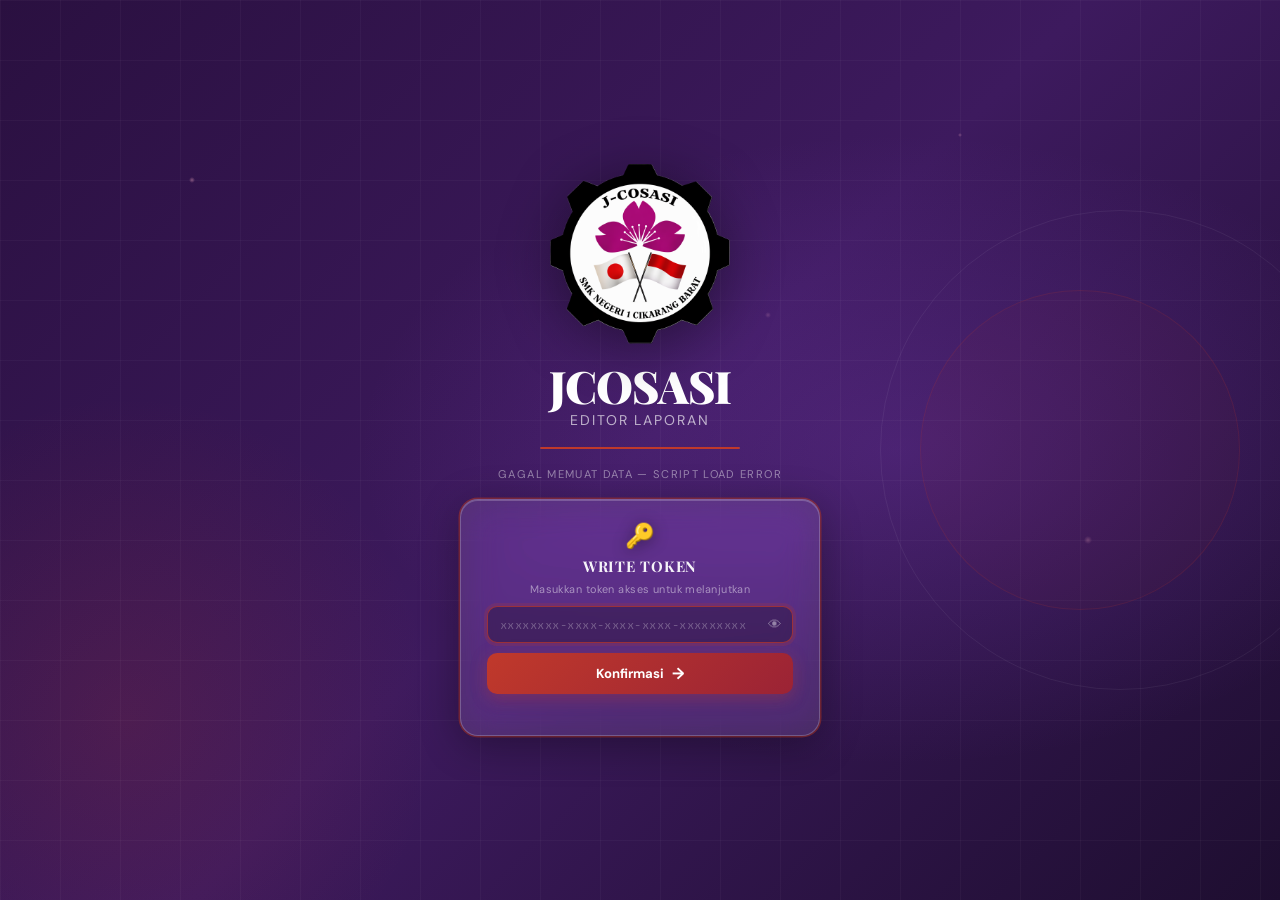
==== commit 35535b8a: "Upload Music and report Revision" ====
--- a/index_input.html
+++ b/index_input.html
@@ -133,6 +133,7 @@
       <div style="display:flex;align-items:center;gap:9px;margin-bottom:13px">
         <strong style="font-size:1.05rem">📋 Dokumentasi Sesi</strong>
         <div class="tb-sp"></div>
+        <button class="btn-lap" onclick="openLaporanModal()" title="Cetak Laporan PDF / Excel / CSV">🖨️ Cetak Laporan</button>
         <button class="btn-add" onclick="openNewSesiModal()">+ Tambah Sesi</button>
       </div>
       <div class="fchips" id="filterChips"></div>
@@ -247,7 +248,8 @@
         <div class="pck-classes" id="pck-cls-peserta"></div>
         <div class="pck-footer">
           <div class="pck-manual-row">
-            <input type="text" id="pck-manual-inp-peserta" placeholder="Input manual (pisah koma)…" onkeydown="if(event.key==='Enter'){addManualPck('peserta');event.preventDefault()}"/>
+            <input type="text" id="pck-manual-inp-peserta" placeholder="Nama (pisah koma, atau Nama|Kelas)…" onkeydown="if(event.key==='Enter'){addManualPck('peserta');event.preventDefault()}"/>
+            <input type="text" id="pck-manual-cls-peserta" class="pck-manual-cls" placeholder="Kelas (opsional)"/>
             <button class="btn-hadd" onclick="addManualPck('peserta')">+ Tambah</button>
           </div>
           <span class="pck-count" id="pck-count-peserta">0 dipilih</span>
@@ -263,7 +265,8 @@
         <div class="pck-classes" id="pck-cls-panitia"></div>
         <div class="pck-footer">
           <div class="pck-manual-row">
-            <input type="text" id="pck-manual-inp-panitia" placeholder="Input manual (pisah koma)…" onkeydown="if(event.key==='Enter'){addManualPck('panitia');event.preventDefault()}"/>
+            <input type="text" id="pck-manual-inp-panitia" placeholder="Nama (pisah koma, atau Nama|Kelas)…" onkeydown="if(event.key==='Enter'){addManualPck('panitia');event.preventDefault()}"/>
+            <input type="text" id="pck-manual-cls-panitia" class="pck-manual-cls" placeholder="Kelas (opsional)"/>
             <button class="btn-hadd" onclick="addManualPck('panitia')">+ Tambah</button>
           </div>
           <span class="pck-count" id="pck-count-panitia">0 dipilih</span>
@@ -279,7 +282,8 @@
         <div class="pck-classes" id="pck-cls-narasumber"></div>
         <div class="pck-footer">
           <div class="pck-manual-row">
-            <input type="text" id="pck-manual-inp-narasumber" placeholder="Input manual (pisah koma)…" onkeydown="if(event.key==='Enter'){addManualPck('narasumber');event.preventDefault()}"/>
+            <input type="text" id="pck-manual-inp-narasumber" placeholder="Nama (pisah koma, atau Nama|Kelas)…" onkeydown="if(event.key==='Enter'){addManualPck('narasumber');event.preventDefault()}"/>
+            <input type="text" id="pck-manual-cls-narasumber" class="pck-manual-cls" placeholder="Kelas (opsional)"/>
             <button class="btn-hadd" onclick="addManualPck('narasumber')">+ Tambah</button>
           </div>
           <span class="pck-count" id="pck-count-narasumber">0 dipilih</span>
@@ -354,6 +358,7 @@
 </div>
 
 <script src="app_input.js"></script>
+<script src="laporan.js"></script>
 <script src="music-player.js"></script>
 </body>
 </html>
--- a/style_input.css
+++ b/style_input.css
@@ -700,3 +700,103 @@
 /* Saat di atas loading overlay — naikkan z-index agar kelihatan */
 #lov:not(.hidden) ~ .music-toggle,
 body > .music-toggle { z-index: 510; }
+
+/* ── Kelas badge di dalam htag (selected chips) ── */
+.htag-kelas {
+  font-size: .6rem;
+  font-weight: 600;
+  background: rgba(107,52,175,.18);
+  color: var(--pd);
+  border-radius: 99px;
+  padding: 1px 6px;
+  margin-left: 4px;
+  letter-spacing: .02em;
+}
+
+/* ── Kelas label kecil di sebelah nama di checklist ── */
+.pck-item-kelas {
+  font-size: .65rem;
+  color: var(--gm);
+  font-weight: 400;
+  margin-left: 5px;
+  letter-spacing: .01em;
+}
+
+/* ── Input kelas di manual row ── */
+.pck-manual-cls {
+  border: 1.5px solid var(--gl);
+  border-radius: var(--rx);
+  padding: 5px 9px;
+  font-family: var(--fb);
+  font-size: .81rem;
+  width: 90px;
+  flex-shrink: 0;
+  outline: none;
+  transition: border-color var(--t);
+  background: #fff;
+  color: var(--ch);
+}
+.pck-manual-cls:focus { border-color: var(--pm); }
+.pck-manual-cls::placeholder { color: var(--gm); font-size: .75rem; }
+
+/* ════════════════════════════════
+   LAPORAN — TOMBOL & MODAL
+════════════════════════════════ */
+
+/* Tombol Cetak Laporan */
+.btn-lap {
+  display: inline-flex;
+  align-items: center;
+  gap: 6px;
+  background: linear-gradient(135deg, #1E3A5F, #2563EB);
+  color: #fff;
+  border: none;
+  border-radius: 99px;
+  padding: 6px 15px;
+  font-size: .76rem;
+  font-weight: 700;
+  cursor: pointer;
+  font-family: var(--fb);
+  box-shadow: 0 3px 10px rgba(37,99,235,.28);
+  transition: transform var(--t), box-shadow var(--t);
+}
+.btn-lap:hover { transform: translateY(-1px); box-shadow: 0 5px 16px rgba(37,99,235,.4); }
+
+/* Radio option di modal laporan */
+.lap-radio-lbl {
+  display: flex;
+  align-items: center;
+  gap: 8px;
+  font-size: .84rem;
+  color: var(--gd);
+  cursor: pointer;
+  padding: 6px 10px;
+  border-radius: var(--rx);
+  border: 1.5px solid var(--gl);
+  transition: background var(--t), border-color var(--t);
+}
+.lap-radio-lbl:hover { background: var(--pg); border-color: var(--pl); }
+.lap-radio-lbl input[type=radio] { accent-color: var(--pm); width: 15px; height: 15px; cursor: pointer; }
+
+/* Tombol format PDF/Excel/CSV */
+.lap-fmt-btn {
+  flex: 1;
+  padding: 9px 0;
+  border-radius: var(--rx);
+  border: 1.5px solid var(--gl);
+  background: var(--ow);
+  font-family: var(--fb);
+  font-size: .8rem;
+  font-weight: 600;
+  color: var(--gd);
+  cursor: pointer;
+  transition: all var(--t);
+  text-align: center;
+}
+.lap-fmt-btn:hover { border-color: var(--pl); color: var(--pm); background: var(--pp); }
+.lap-fmt-btn.active {
+  background: linear-gradient(135deg, var(--pd), var(--pm));
+  color: #fff;
+  border-color: transparent;
+  box-shadow: 0 3px 10px rgba(74,30,140,.25);
+}
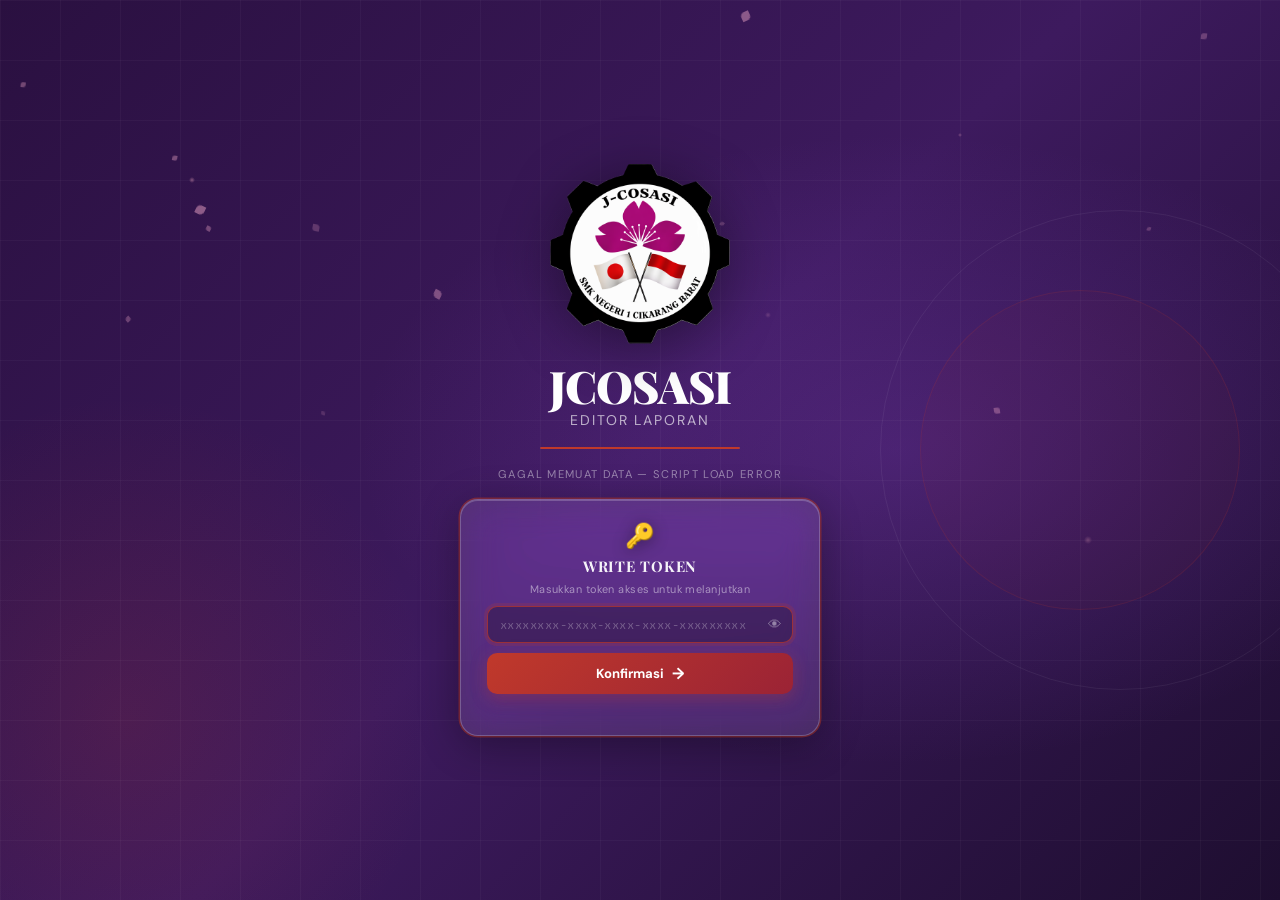
==== commit 74b940b3: "from Jcosasi account" ====
--- a/index_input.html
+++ b/index_input.html
@@ -88,6 +88,10 @@
     <div class="sb-i" onclick="showPage('notif');closeSidebar()" id="nav-notif"><span class="sb-ic">🔔</span><span>Notif Config</span><span class="sb-b" id="badge-notif">0</span></div>
     <div class="sb-i" onclick="showPage('anggota');closeSidebar()" id="nav-anggota"><span class="sb-ic">👥</span><span>Anggota</span><span class="sb-b" id="badge-anggota">0</span></div>
     <div class="sb-i" onclick="showPage('pengurus');closeSidebar()" id="nav-pengurus"><span class="sb-ic">🎌</span><span>Pengurus</span><span class="sb-b" id="badge-pengurus">0</span></div>
+    <div class="sb-d"></div>
+    <div class="sb-s">Publik</div>
+    <div class="sb-i" onclick="showPage('pengumuman');closeSidebar()" id="nav-pengumuman"><span class="sb-ic">📣</span><span>Pengumuman</span><span class="sb-b" id="badge-pengumuman">0</span></div>
+    <div class="sb-i" onclick="showPage('pencapaian');closeSidebar()" id="nav-pencapaian"><span class="sb-ic">🏆</span><span>Pencapaian</span><span class="sb-b" id="badge-pencapaian">0</span></div>
   </aside>
 
   <main class="main">
@@ -95,6 +99,11 @@
     <!-- OVERVIEW -->
     <div class="ps active" id="page-rekap">
       <div class="ph">
+        <!-- dekorasi background layers -->
+        <div class="ph-dots"></div>
+        <div class="ph-circle-1"></div>
+        <div class="ph-circle-2"></div>
+        <!-- konten -->
         <div class="ph-bg">📊 Dashboard Laporan JCOSASI</div>
         <div class="ph-t">Editor Laporan <em>2026–2027</em></div>
         <div class="ph-jp">レポート編集システム — Data Manager</div>
@@ -146,6 +155,7 @@
       <div style="display:flex;align-items:center;gap:9px;margin-bottom:13px">
         <strong style="font-size:1.05rem">📅 Jadwal Proker</strong>
         <div class="tb-sp"></div>
+        <button class="btn-lap" onclick="printSemuaJadwal()" title="Cetak laporan semua jadwal proker">🖨️ Cetak Laporan</button>
         <button class="btn-add" onclick="openNewJadwalModal()">+ Tambah Jadwal</button>
       </div>
       <div class="pb-banner" id="jadwalBanner">✏️ <strong id="jadwalBannerN">0</strong> perubahan jadwal belum diupload &nbsp;<button class="btn-save" style="padding:4px 12px;font-size:.73rem" onclick="handleUpload()">Upload</button></div>
@@ -156,6 +166,8 @@
     <div class="ps" id="page-detail">
       <div style="display:flex;align-items:center;gap:9px;margin-bottom:13px">
         <strong style="font-size:1.05rem">📌 Detail Program Kerja</strong>
+        <div class="tb-sp"></div>
+        <button class="btn-lap" onclick="printSemuaDetail()" title="Cetak laporan semua detail proker">🖨️ Cetak Laporan</button>
       </div>
       <div class="pb-banner" id="detailBanner">✏️ <strong id="detailBannerN">0</strong> perubahan detail belum diupload &nbsp;<button class="btn-save" style="padding:4px 12px;font-size:.73rem" onclick="handleUpload()">Upload</button></div>
       <div id="detailContent"></div>
@@ -182,6 +194,7 @@
         <div class="tb-sp"></div>
         <button class="btn-add" onclick="addAnggotaRow()">+ Tambah Anggota</button>
         <button class="btn-ar" style="margin-left:4px" title="Paste dari Excel/Sheets: Nama | Kelas | Angkatan | Status | No HP | Catatan" onclick="openPasteAnggota()">📋 Paste Tabel</button>
+        <button class="btn-lap" onclick="printLaporanAnggota()" title="Cetak laporan kehadiran semua anggota">🖨️ Cetak Laporan</button>
       </div>
       <div class="pb-banner" id="anggotaBanner">✏️ <strong id="anggotaBannerN">0</strong> perubahan anggota belum diupload &nbsp;<button class="btn-save" style="padding:4px 12px;font-size:.73rem" onclick="handleUpload()">Upload</button></div>
       <div class="panel"><div class="pb" style="padding:0"><div class="tbl-wrap">
@@ -214,6 +227,39 @@
       <div id="changelogContent">
         <div class="empty"><div class="ei">✅</div><div class="et">Tidak ada perubahan</div><div class="ed">Semua tersinkron</div></div>
       </div>
+    </div>
+
+    <!-- PENCAPAIAN -->
+    <div class="ps" id="page-pencapaian">
+      <div style="display:flex;align-items:center;gap:9px;margin-bottom:13px">
+        <strong style="font-size:1.05rem">🏆 Pencapaian Anggota</strong>
+        <div class="tb-sp"></div>
+        <button class="btn-add" onclick="openCapModal()">+ Tambah</button>
+      </div>
+      <div class="pb-banner" id="capBanner">✏️ <strong id="capBannerN">0</strong> perubahan belum diupload &nbsp;<button class="btn-save" style="padding:4px 12px;font-size:.73rem" onclick="handleUpload()">Upload</button></div>
+      <div id="capContent"></div>
+    </div>
+
+    <!-- PENGUMUMAN -->
+    <div class="ps" id="page-pengumuman">
+      <div style="display:flex;align-items:center;gap:9px;margin-bottom:13px">
+        <strong style="font-size:1.05rem">📣 Pengumuman</strong>
+        <div class="tb-sp"></div>
+        <button class="btn-add" onclick="openNewPgmModal()">+ Tambah</button>
+      </div>
+      <div class="pb-banner" id="pgmBanner">✏️ <strong id="pgmBannerN">0</strong> perubahan belum diupload &nbsp;<button class="btn-save" style="padding:4px 12px;font-size:.73rem" onclick="handleUpload()">Upload</button></div>
+      <div id="pgmContent"></div>
+    </div>
+
+    <!-- PENGUMUMAN -->
+    <div class="ps" id="page-pengumuman">
+      <div style="display:flex;align-items:center;gap:9px;margin-bottom:13px">
+        <strong style="font-size:1.05rem">📣 Pengumuman</strong>
+        <div class="tb-sp"></div>
+        <button class="btn-add" onclick="openNewPgmModal()">+ Tambah</button>
+      </div>
+      <div class="pb-banner" id="pgmBanner">✏️ <strong id="pgmBannerN">0</strong> perubahan belum diupload &nbsp;<button class="btn-save" style="padding:4px 12px;font-size:.73rem" onclick="handleUpload()">Upload</button></div>
+      <div id="pgmContent"></div>
     </div>
 
   </main>
@@ -297,9 +343,26 @@
     </div>
     <div class="fg"><div class="fl">Kendala</div><textarea class="fta" id="e_kend" style="min-height:54px" placeholder="Kendala yang dihadapi…"></textarea></div>
     <div class="fg">
-      <div class="fl">URL Foto <span class="flb">Google Drive</span></div>
-      <input type="text" class="fi" id="e_foto" placeholder="https://drive.google.com/… (pisah koma)"/>
-      <div class="fhint">Pisahkan beberapa link dengan koma</div>
+      <div class="fl">Foto Dokumentasi</div>
+      <div class="foto-input-wrap">
+        <!-- Input URL -->
+        <input type="text" class="fi" id="e_foto" placeholder="Link foto (pisah koma untuk banyak foto)…"/>
+        <!-- 3 tombol -->
+        <div class="foto-btn-row">
+          <button type="button" class="btn-ar foto-btn"
+            onclick="addFotoLink('e_foto')"
+            title="Tambah link bebas">🔗 Link</button>
+          <button type="button" class="btn-ar foto-btn"
+            onclick="addFotoGdrive('e_foto')"
+            title="Masukkan link Google Drive (dikonversi otomatis)">📁 G‑Drive</button>
+          <button type="button" class="btn-ar foto-btn foto-btn-upload"
+            onclick="uploadFotoFile('e_foto')"
+            title="Upload file dari perangkat ke Google Drive">☁️ Upload</button>
+        </div>
+        <!-- Preview foto yang sudah dimasukkan -->
+        <div id="e_foto_preview" class="foto-preview"></div>
+      </div>
+      <div class="fhint">Pisahkan beberapa link dengan koma. Klik ☁️ Upload untuk upload file langsung ke Google Drive.</div>
     </div>
     <div class="m-f"><button class="btn-cancel" onclick="closeModal('sesiModal')">Batal</button><button class="btn-save" onclick="saveSesi()">💾 Simpan</button></div>
   </div>
@@ -307,7 +370,7 @@
 
 <!-- MODAL JADWAL -->
 <div class="mov" id="jadwalModal">
-  <div class="modal" style="max-width:380px">
+  <div class="modal" style="max-width:400px">
     <div class="m-h"><span>📅</span><span class="m-t" id="jadMT">Jadwal</span><button class="m-x" onclick="closeModal('jadwalModal')">✕</button></div>
     <input type="hidden" id="ej_idx"/>
     <div class="fg"><div class="fl">Program Kerja</div><select class="fsel" id="ej_pid"></select></div>
@@ -315,6 +378,8 @@
       <div class="fg"><div class="fl">Tanggal</div><input type="date" class="fi" id="ej_tgl"/></div>
       <div class="fg"><div class="fl">Jam</div><input type="time" class="fi" id="ej_jam"/></div>
     </div>
+    <div class="fg"><div class="fl">Penanggung Jawab</div><input type="text" class="fi" id="ej_pj" placeholder="Nama penanggung jawab..."/></div>
+    <div class="fg"><div class="fl">Catatan</div><input type="text" class="fi" id="ej_catatan" placeholder="Catatan (opsional)..."/></div>
     <div class="m-f"><button class="btn-cancel" onclick="closeModal('jadwalModal')">Batal</button><button class="btn-save" onclick="saveJadwal()">💾 Simpan</button></div>
   </div>
 </div>
@@ -360,5 +425,258 @@
 <script src="app_input.js"></script>
 <script src="laporan.js"></script>
 <script src="music-player.js"></script>
+<!-- UPLOAD LOADING OVERLAY -->
+<div class="ulov" id="ulov">
+  <div class="ulov-sakura" id="ulovSakura"></div>
+  <div class="ulov-bg"></div>
+  <div class="ulov-grid"></div>
+  <div class="ulov-content">
+    <div class="ulov-logo">
+      <img src="logo-jcosasi.png" alt="JCOSASI" onerror="this.style.display='none';this.nextElementSibling.style.display='block'"/>
+      <span class="ulov-logo-fallback" style="display:none">🎌</span>
+    </div>
+    <div class="ulov-title">JCOSASI</div>
+    <div class="ulov-subtitle">Menyimpan perubahan…</div>
+    <div class="ulov-bar-wrap"><div class="ulov-bar"></div></div>
+    <div class="ulov-step" id="ulovStep">Mempersiapkan upload…</div>
+    <div class="ulov-warn">⚠️ Jangan tutup atau refresh halaman ini</div>
+  </div>
+</div>
+
+<!-- MODAL PENCAPAIAN -->
+<div class="mov" id="capModal">
+  <div class="modal" style="max-width:640px;max-height:93vh;overflow-y:auto">
+    <div class="m-h">
+      <span>🏆</span>
+      <span class="m-t">Tambah Pencapaian</span>
+      <button class="m-x" onclick="closeModal('capModal')">✕</button>
+    </div>
+
+    <!-- MODE SWITCH -->
+    <!-- PANDUAN PENILAIAN — accordion lipat -->
+    <div class="cap-guide-wrap" id="capGuideWrap">
+      <button class="cap-guide-toggle" id="capGuideToggle" onclick="toggleCapGuide()" type="button">
+        <span>📖 Panduan Penilaian</span>
+        <span class="cap-guide-chevron" id="capGuideChevron">▾</span>
+      </button>
+      <div class="cap-guide-body" id="capGuideBody" style="display:none"></div>
+    </div>
+
+    <div class="cap-mode-row">
+      <button class="cap-mode-btn active" id="capModeBatch" onclick="switchCapMode('batch')">📋 Batch — pencapaian sama</button>
+      <button class="cap-mode-btn" id="capModeIndiv" onclick="switchCapMode('individual')">✏️ Individual — tiap orang beda</button>
+    </div>
+
+    <!-- ══ MODE BATCH ══ -->
+    <div id="capBatchForm">
+      <!-- Pencapaian & Emblem -->
+      <div class="fg"><div class="fl">Nama Pencapaian</div>
+        <input type="text" class="fi" id="cap_pencapaian" placeholder="cth: Juara 1 Lomba Nihongo…"/>
+      </div>
+      <div class="fg"><div class="fl">Emblem</div>
+        <input type="hidden" id="cap_emblem_val"/>
+        <div class="cap-emblem-grid" id="capEmblemGrid">
+          <button type="button" class="cap-emblem-btn selected" data-icon="" onclick="selectEmblem(this,'cap_emblem_val','capEmblemGrid')">
+            <span style="font-size:1rem;line-height:1.6">—</span><small>Tanpa</small>
+          </button>
+        </div>
+      </div>
+      <div class="g2">
+        <div class="fg"><div class="fl">Poin</div>
+          <input type="number" class="fi" id="cap_poin" placeholder="cth: 10" min="0"/>
+        </div>
+        <div class="fg"><div class="fl">Tanggal</div>
+          <input type="date" class="fi" id="cap_waktu"/>
+        </div>
+      </div>
+      <div class="fg"><div class="fl">Keterangan</div>
+        <textarea class="fta" rows="2" id="cap_keterangan" placeholder="Keterangan tambahan…"></textarea>
+      </div>
+
+      <!-- Penerima -->
+      <div class="fg">
+        <div class="fl" style="margin-bottom:6px">Penerima <span style="color:var(--gm);font-weight:400;text-transform:none">— pilih dari daftar atau ketik manual</span></div>
+        <div style="display:flex;gap:6px;margin-bottom:6px">
+          <input type="text" class="fi" id="capSearchInput" placeholder="🔍 Cari nama anggota…" oninput="renderCapAnggotaList(this.value)" style="flex:1"/>
+          <button type="button" class="btn-ar" onclick="toggleSelectAllCap()" style="white-space:nowrap;flex-shrink:0">Pilih Semua</button>
+        </div>
+        <div id="capAnggotaList" class="cap-ang-list"></div>
+        <!-- Input manual -->
+        <div style="margin-top:8px;display:flex;align-items:center;gap:6px">
+          <input type="text" class="fi" id="capManualInput" placeholder="Atau ketik nama manual lalu Enter…" style="flex:1"
+            onkeydown="if(event.key==='Enter'){event.preventDefault();addCapManual();}"/>
+          <button type="button" class="btn-ar" onclick="addCapManual()" style="white-space:nowrap;flex-shrink:0">+ Tambah</button>
+        </div>
+        <div id="capManualList" class="cap-manual-list"></div>
+      </div>
+    </div>
+
+    <!-- ══ MODE INDIVIDUAL ══ -->
+    <div id="capIndivForm" style="display:none">
+      <div style="position:relative;margin-bottom:8px">
+        <input type="text" class="fi" id="capIndivSearchInput"
+          placeholder="🔍 Ketik nama anggota dari daftar…"
+          oninput="showCapIndivDropdown(this.value)"
+          onkeydown="if(event.key==='Escape')hideCapIndivDropdown()"
+          autocomplete="off"/>
+        <div id="capIndivDropdown" class="cap-indiv-dropdown" style="display:none"></div>
+      </div>
+      <div style="display:flex;gap:6px;margin-bottom:8px">
+        <input type="text" class="fi" id="capIndivManual" placeholder="Atau ketik nama manual lalu Enter…" style="flex:1"
+          onkeydown="if(event.key==='Enter'){event.preventDefault();addCapIndivManual();}"/>
+        <button type="button" class="btn-ar" onclick="addCapIndivManual()" style="flex-shrink:0;white-space:nowrap">+ Manual</button>
+      </div>
+      <!-- Tabel individual rows -->
+      <div id="capIndivRows" class="cap-indiv-rows"></div>
+      <div class="fhint" style="margin-top:4px">Setiap baris bisa diisi pencapaian, emblem, poin, dan keterangan yang berbeda.</div>
+      <!-- Tanggal global -->
+      <div class="fg" style="margin-top:10px"><div class="fl">Tanggal (berlaku untuk semua)</div>
+        <input type="date" class="fi" id="cap_waktu_indiv"/>
+      </div>
+    </div>
+
+    <div class="m-f">
+      <button class="btn-cancel" onclick="closeModal('capModal')">Batal</button>
+      <button class="btn-save" onclick="saveCap()">💾 Simpan</button>
+    </div>
+  </div>
+</div>
+
+<!-- MODAL PENGUMUMAN -->
+<div class="mov" id="pgmModal">
+  <div class="modal" style="max-width:560px">
+    <div class="m-h"><span>📣</span><span class="m-t" id="pgmModalTitle">Tambah Pengumuman</span><button class="m-x" onclick="closeModal('pgmModal')">✕</button></div>
+    <input type="hidden" id="pgm_idx"/>
+
+    <div class="g2">
+      <div class="fg" style="grid-column:1/-1"><div class="fl">Judul <span style="color:var(--rd)">*</span></div><input type="text" class="fi" id="pgm_judul" placeholder="Judul pengumuman..."/></div>
+    </div>
+    <div class="fg"><div class="fl">Deskripsi</div><textarea class="fta" rows="3" id="pgm_deskripsi" placeholder="Deskripsi singkat pengumuman..."></textarea></div>
+    <div class="fg"><div class="fl">URL Poster / Flyer</div><input type="text" class="fi" id="pgm_poster_url" placeholder="https://drive.google.com/... atau URL gambar lainnya"/><div class="fhint">Mendukung Google Drive, Canva, imgbb, dll.</div></div>
+
+    <div class="g2">
+      <div class="fg"><div class="fl">Tanggal Publish</div><input type="date" class="fi" id="pgm_tanggal_publish"/><div class="fhint">Pengumuman mulai tampil</div></div>
+      <div class="fg"><div class="fl">Tanggal Turun</div><input type="date" class="fi" id="pgm_tanggal_turun"/><div class="fhint">Pengumuman disembunyikan</div></div>
+    </div>
+
+    <div class="g2">
+      <div class="fg"><div class="fl">Waktu Kegiatan</div><input type="text" class="fi" id="pgm_waktu_kegiatan" placeholder="cth: Sabtu, 14:00 WIB"/></div>
+      <div class="fg"><div class="fl">Lokasi</div><input type="text" class="fi" id="pgm_lokasi_kegiatan" placeholder="cth: Ruang Teori Lt.2"/></div>
+    </div>
+
+    <div class="g2">
+      <div class="fg"><div class="fl">Target Audiens</div><input type="text" class="fi" id="pgm_target_audiens" placeholder="cth: Semua anggota, Kelas XII"/></div>
+      <div class="fg"><div class="fl">Tag / Kategori</div><input type="text" class="fi" id="pgm_tag" placeholder="cth: Acara, Info, Lomba"/></div>
+    </div>
+
+    <div class="g2">
+      <div class="fg"><div class="fl">Prioritas</div>
+        <select class="fsel" id="pgm_prioritas">
+          <option value="normal">✅ Normal</option>
+          <option value="penting">⚠️ Penting</option>
+          <option value="urgent">🚨 Urgent</option>
+        </select>
+      </div>
+      <div class="fg"><div class="fl">Efek Poster</div>
+        <select class="fsel" id="pgm_efek_poster">
+          <option value="none">— Tanpa Efek —</option>
+          <option value="sakura">🌸 Sakura</option>
+          <option value="backlight">✨ Backlight</option>
+          <option value="bioskop">🎬 Bioskop</option>
+        </select>
+      </div>
+    </div>
+
+    <div class="fg"><div class="fl">Persiapan</div><textarea class="fta" rows="3" id="pgm_persiapan" placeholder="Hal-hal yang perlu disiapkan peserta..."></textarea></div>
+    <div class="fg"><div class="fl">Cara Mendaftar</div><textarea class="fta" rows="3" id="pgm_cara_daftar" placeholder="Langkah-langkah pendaftaran..."></textarea></div>
+    <div class="fg"><div class="fl">Link Pendaftaran / Eksternal</div><input type="text" class="fi" id="pgm_link_pendaftaran" placeholder="https://..."/></div>
+
+    <div class="fg"><div class="fl">Narahubung — Nama</div><input type="text" class="fi" id="pgm_narahubung_nama" placeholder="Nama narahubung"/></div>
+    <div class="fg"><div class="fl">Narahubung — Kontak</div><input type="text" class="fi" id="pgm_narahubung_kontak" placeholder="No HP / WA / Instagram"/></div>
+
+    <div class="fg">
+      <div class="fl">Dokumen / Lampiran</div>
+      <div class="fhint" style="margin-bottom:6px">Format: Judul dokumen dipisah titik koma (;), URL juga dipisah titik koma</div>
+      <input type="text" class="fi" id="pgm_dokumen_judul" placeholder="Surat Undangan; Formulir Pendaftaran" style="margin-bottom:6px"/>
+      <input type="text" class="fi" id="pgm_dokumen_url" placeholder="https://drive.google.com/...; https://..."/>
+    </div>
+
+    <div class="fg"><div class="fl">Status Aktif</div>
+      <select class="fsel" id="pgm_aktif">
+        <option value="TRUE">✅ Aktif</option>
+        <option value="FALSE">⛔ Nonaktif</option>
+      </select>
+    </div>
+
+    <div class="m-f">
+      <button class="btn-cancel" onclick="closeModal('pgmModal')">Batal</button>
+      <button class="btn-save" onclick="savePgm()">💾 Simpan</button>
+    </div>
+  </div>
+</div>
+
+<!-- MODAL PENGUMUMAN -->
+<div class="mov" id="pgmModal">
+  <div class="modal" style="max-width:560px;max-height:90vh;overflow-y:auto">
+    <div class="m-h"><span>📣</span><span class="m-t" id="pgmModalTitle">Tambah Pengumuman</span><button class="m-x" onclick="closeModal('pgmModal')">✕</button></div>
+    <input type="hidden" id="pgm_idx"/>
+    <div class="fg"><div class="fl">Judul <span style="color:var(--rd)">*</span></div><input type="text" class="fi" id="pgm_judul" placeholder="Judul pengumuman..."/></div>
+    <div class="fg"><div class="fl">Deskripsi</div><textarea class="fta" rows="3" id="pgm_deskripsi" placeholder="Deskripsi singkat..."></textarea></div>
+    <div class="fg"><div class="fl">URL Poster / Flyer</div><input type="text" class="fi" id="pgm_poster_url" placeholder="https://drive.google.com/... atau URL lainnya"/><div class="fhint">Google Drive, Canva, imgbb, dll.</div></div>
+    <div class="g2">
+      <div class="fg"><div class="fl">Tanggal Publish</div><input type="date" class="fi" id="pgm_tanggal_publish"/></div>
+      <div class="fg"><div class="fl">Tanggal Turun</div><input type="date" class="fi" id="pgm_tanggal_turun"/></div>
+    </div>
+    <div class="g2">
+      <div class="fg"><div class="fl">Waktu Kegiatan</div><input type="text" class="fi" id="pgm_waktu_kegiatan" placeholder="cth: Sabtu, 14:00 WIB"/></div>
+      <div class="fg"><div class="fl">Lokasi</div><input type="text" class="fi" id="pgm_lokasi_kegiatan" placeholder="cth: Ruang Teori Lt.2"/></div>
+    </div>
+    <div class="g2">
+      <div class="fg"><div class="fl">Target Audiens</div><input type="text" class="fi" id="pgm_target_audiens" placeholder="cth: Semua anggota"/></div>
+      <div class="fg"><div class="fl">Tag / Kategori</div><input type="text" class="fi" id="pgm_tag" placeholder="cth: Acara, Info, Lomba"/></div>
+    </div>
+    <div class="g2">
+      <div class="fg"><div class="fl">Prioritas</div>
+        <select class="fsel" id="pgm_prioritas">
+          <option value="normal">✅ Normal</option>
+          <option value="penting">⚠️ Penting</option>
+          <option value="urgent">🚨 Urgent</option>
+        </select>
+      </div>
+      <div class="fg"><div class="fl">Efek Poster</div>
+        <select class="fsel" id="pgm_efek_poster">
+          <option value="none">— Tanpa Efek —</option>
+          <option value="sakura">🌸 Sakura</option>
+          <option value="backlight">✨ Backlight</option>
+          <option value="bioskop">🎬 Bioskop</option>
+        </select>
+      </div>
+    </div>
+    <div class="fg"><div class="fl">Persiapan</div><textarea class="fta" rows="3" id="pgm_persiapan" placeholder="Hal yang perlu disiapkan..."></textarea></div>
+    <div class="fg"><div class="fl">Cara Mendaftar</div><textarea class="fta" rows="3" id="pgm_cara_daftar" placeholder="Langkah pendaftaran..."></textarea></div>
+    <div class="fg"><div class="fl">Link Pendaftaran / Eksternal</div><input type="text" class="fi" id="pgm_link_pendaftaran" placeholder="https://..."/></div>
+    <div class="g2">
+      <div class="fg"><div class="fl">Narahubung — Nama</div><input type="text" class="fi" id="pgm_narahubung_nama" placeholder="Nama narahubung"/></div>
+      <div class="fg"><div class="fl">Narahubung — Kontak</div><input type="text" class="fi" id="pgm_narahubung_kontak" placeholder="No HP / WA"/></div>
+    </div>
+    <div class="fg">
+      <div class="fl">Dokumen Lampiran</div>
+      <div class="fhint" style="margin-bottom:6px">Pisahkan beberapa dokumen dengan titik koma ( ; )</div>
+      <input type="text" class="fi" id="pgm_dokumen_judul" placeholder="Judul dok 1; Judul dok 2" style="margin-bottom:6px"/>
+      <input type="text" class="fi" id="pgm_dokumen_url"   placeholder="https://... ; https://..."/>
+    </div>
+    <div class="fg"><div class="fl">Status</div>
+      <select class="fsel" id="pgm_aktif">
+        <option value="TRUE">✅ Aktif (tampil di publik)</option>
+        <option value="FALSE">⛔ Nonaktif (tersembunyi)</option>
+      </select>
+    </div>
+    <div class="m-f">
+      <button class="btn-cancel" onclick="closeModal('pgmModal')">Batal</button>
+      <button class="btn-save" onclick="savePgm()">💾 Simpan</button>
+    </div>
+  </div>
+</div>
+
 </body>
 </html>
--- a/style_input.css
+++ b/style_input.css
@@ -38,31 +38,117 @@
 .ps{display:none}.ps.active{display:block}
 
 /* HERO */
-.ph{background:linear-gradient(135deg,var(--pd) 0%,#6B34AF 60%,#9B59D4 100%);border-radius:var(--r);padding:28px 30px 26px;margin-bottom:22px;color:#fff;position:relative;overflow:hidden}
-.ph::before{content:'';position:absolute;inset:0;background:url("data:image/svg+xml,%3Csvg width='60' height='60' viewBox='0 0 60 60' xmlns='http://www.w3.org/2000/svg'%3E%3Cg fill='%23fff' fill-opacity='.04'%3E%3Cpath d='M36 34v-4h-2v4h-4v2h4v4h2v-4h4v-2h-4zm0-30V0h-2v4h-4v2h4v4h2V6h4V4h-4zM6 34v-4H4v4H0v2h4v4h2v-4h4v-2H6zM6 4V0H4v4H0v2h4v4h2V6h4V4H6z'/%3E%3C/g%3E%3C/svg%3E");pointer-events:none}
-
-/* ── SAKURA DI .ph (overview hero editor) ── */
-.ph { isolation: isolate; }
+/* ══════════════════════════════════════════
+   .ph — OVERVIEW HERO  (identik visual .lov)
+══════════════════════════════════════════ */
+.ph {
+  background: #3D1A5E;
+  border-radius: var(--r);
+  padding: 32px 30px 28px;
+  margin-bottom: 22px;
+  color: #fff;
+  position: relative;
+  overflow: hidden;
+  isolation: isolate;
+  contain: layout style;
+  font-family: 'Playfair Display', 'Noto Serif JP', 'DM Sans', serif;
+}
+
+/* Layer 1 — radial + linear gradient identik .lov-bg */
+.ph::before {
+  content: '';
+  position: absolute; inset: 0; pointer-events: none; z-index: 0;
+  background:
+    radial-gradient(ellipse 60% 50% at 72% 50%, rgba(140,70,210,.28) 0%, transparent 70%),
+    radial-gradient(ellipse 40% 60% at 8%  80%, rgba(192,57,43,.18)  0%, transparent 60%),
+    linear-gradient(135deg, #2a1040 0%, #3D1A5E 50%, #1e0e30 100%);
+}
+
+/* Layer 2 — grid tipis identik .lov-grid */
+.ph::after {
+  content: '';
+  position: absolute; inset: 0; pointer-events: none; z-index: 0;
+  background-image:
+    linear-gradient(rgba(255,255,255,.03) 1px, transparent 1px),
+    linear-gradient(90deg, rgba(255,255,255,.03) 1px, transparent 1px);
+  background-size: 60px 60px;
+}
+
+/* Layer 3 — sakura static dots */
+.ph-dots {
+  position: absolute; inset: 0; pointer-events: none; z-index: 1;
+  background:
+    radial-gradient(circle 3px at 15% 25%, rgba(255,180,200,.45), transparent),
+    radial-gradient(circle 2px at 78% 18%, rgba(255,180,200,.32), transparent),
+    radial-gradient(circle 4px at 88% 65%, rgba(255,180,200,.28), transparent),
+    radial-gradient(circle 2px at 42% 78%, rgba(255,180,200,.38), transparent),
+    radial-gradient(circle 3px at 62% 38%, rgba(255,180,200,.22), transparent),
+    radial-gradient(circle 2px at 30% 55%, rgba(255,180,200,.18), transparent);
+}
+
+/* Circle decos identik .lov-circle-1/2 */
+.ph-circle-1 {
+  position: absolute; border-radius: 50%; pointer-events: none; z-index: 1;
+  border: 1px solid rgba(255,255,255,.06);
+  width: clamp(180px, 40vw, 360px); height: clamp(180px, 40vw, 360px);
+  top: 50%; right: -60px; transform: translateY(-50%);
+}
+.ph-circle-2 {
+  position: absolute; border-radius: 50%; pointer-events: none; z-index: 1;
+  border: 1px solid rgba(192,57,43,.15);
+  background: rgba(192,57,43,.04);
+  width: clamp(110px, 26vw, 220px); height: clamp(110px, 26vw, 220px);
+  top: 50%; right: 30px; transform: translateY(-50%);
+}
+
+/* Konten di atas semua layer */
+.ph-bg, .ph-t, .ph-jp, .ph-stats {
+  position: relative; z-index: 2;
+  transform: translateZ(0); backface-visibility: hidden;
+}
+
+/* Sakura petal container */
 .ph-sakura-wrap {
-  /* Marker only — kelopak di-append ke .ph langsung */
-  display: none;
-}
-/* Semua konten dalam .ph harus di atas sakura */
-.ph-bg, .ph-t, .ph-jp, .ph-stats { position: relative; z-index: 1; }
-@keyframes phSakuraFall {
-  0%   { transform: translateY(0)         rotate(0deg);             opacity: 0; }
-  6%   { opacity: .85; }
-  90%  { opacity: .4; }
-  100% { transform: translateY(var(--fd)) rotate(480deg) translateX(var(--dx)); opacity: 0; }
-}
-.ph-bg{font-size:.68rem;font-weight:700;letter-spacing:.08em;background:rgba(255,255,255,.15);border:1px solid rgba(255,255,255,.25);border-radius:99px;padding:3px 12px;display:inline-block;margin-bottom:9px;position:relative}
-.ph-t{font-size:clamp(1.25rem,3vw,1.8rem);font-weight:900;line-height:1.2;position:relative}
-.ph-t em{font-style:normal;opacity:.75;font-weight:600}
-.ph-jp{font-family:var(--fj);font-size:.75rem;opacity:.65;letter-spacing:.1em;margin-top:3px;position:relative}
-.ph-stats{margin-top:14px;display:flex;flex-wrap:wrap;gap:9px;position:relative}
-.ph-st{background:rgba(255,255,255,.12);border:1px solid rgba(255,255,255,.2);border-radius:10px;padding:9px 14px;text-align:center;backdrop-filter:blur(4px);min-width:74px}
-.ph-sn{font-weight:900;font-size:1.2rem;display:block;line-height:1}.ph-sl{font-size:.62rem;opacity:.8;margin-top:2px;display:block}
-.ph-st.alert{background:rgba(220,38,38,.25);border-color:rgba(220,38,38,.5)}.ph-st.alert .ph-sn{color:#FCA5A5}
+  position: absolute; inset: 0; pointer-events: none;
+  z-index: 1; overflow: hidden;
+  will-change: transform; transform: translateZ(0);
+}
+
+/* Badge label atas */
+.ph-bg {
+  font-family: 'DM Sans', sans-serif;
+  font-size: .67rem; font-weight: 700; letter-spacing: .1em; text-transform: uppercase;
+  background: rgba(255,255,255,.13); border: 1px solid rgba(255,255,255,.22);
+  border-radius: 99px; padding: 3px 13px;
+  display: inline-block; margin-bottom: 10px;
+}
+
+/* Judul utama — Playfair Display seperti .lov-title */
+.ph-t {
+  font-family: 'Playfair Display', 'Noto Serif JP', serif;
+  font-size: clamp(1.3rem, 3.5vw, 2rem);
+  font-weight: 900; line-height: 1.15; letter-spacing: -.01em;
+}
+.ph-t em { font-style: normal; opacity: .72; font-weight: 600; }
+
+/* Subtitle Jepang — DM Sans / spacing */
+.ph-jp {
+  font-family: 'DM Sans', var(--fj), sans-serif;
+  font-size: .73rem; opacity: .58; letter-spacing: .12em; margin-top: 4px;
+  text-transform: uppercase;
+}
+
+/* Stat cards */
+.ph-stats { margin-top: 18px; display: flex; flex-wrap: wrap; gap: 9px; }
+.ph-st {
+  background: rgba(255,255,255,.1); border: 1px solid rgba(255,255,255,.18);
+  border-radius: 10px; padding: 9px 14px; text-align: center;
+  backdrop-filter: blur(6px); min-width: 74px;
+}
+.ph-sn { font-weight: 900; font-size: 1.2rem; display: block; line-height: 1; }
+.ph-sl { font-size: .62rem; opacity: .75; margin-top: 2px; display: block; font-family: 'DM Sans', sans-serif; letter-spacing: .04em; }
+.ph-st.alert { background: rgba(220,38,38,.22); border-color: rgba(220,38,38,.45); }
+.ph-st.alert .ph-sn { color: #FCA5A5; }
 
 /* ACTIVITY GRAPH */
 .act-scroll{overflow-x:auto;padding-bottom:3px}
@@ -800,3 +886,337 @@
   border-color: transparent;
   box-shadow: 0 3px 10px rgba(74,30,140,.25);
 }
+
+/* ═══════════════════════════════════════════════════════════
+   UPLOAD LOADING OVERLAY
+   Sakura naik diagonal dari bawah — tertiup angin dari kiri bawah ke kanan atas
+═══════════════════════════════════════════════════════════ */
+
+/* Keyframe: naik diagonal kiri-bawah → kanan-atas, berputar natural */
+@keyframes sakuraRise {
+  0% {
+    transform: translate(0, 0) rotate(0deg);
+    opacity: 0;
+  }
+  8% { opacity: 1; }
+  40% {
+    transform: translate(calc(var(--dx) * 0.4), calc(var(--dy) * 0.4)) rotate(var(--r1));
+    opacity: .85;
+  }
+  75% {
+    transform: translate(calc(var(--dx) * 0.75), calc(var(--dy) * 0.75)) rotate(var(--r2));
+    opacity: .5;
+  }
+  100% {
+    transform: translate(var(--dx), var(--dy)) rotate(var(--r3));
+    opacity: 0;
+  }
+}
+
+.ulov {
+  position: fixed; inset: 0; z-index: 9000;
+  background: #3D1A5E;
+  display: flex; align-items: center; justify-content: center;
+  overflow: hidden;
+  opacity: 0; visibility: hidden; pointer-events: none;
+  transition: opacity .4s ease, visibility .4s ease;
+  font-family: 'Playfair Display', 'Noto Serif JP', 'DM Sans', serif;
+}
+.ulov.show {
+  opacity: 1; visibility: visible; pointer-events: all;
+}
+
+/* Background layers — sama dengan .lov */
+.ulov-bg {
+  position: absolute; inset: 0; pointer-events: none;
+  background:
+    radial-gradient(ellipse 60% 50% at 70% 50%, rgba(140,70,210,.25) 0%, transparent 70%),
+    radial-gradient(ellipse 40% 60% at 10% 80%, rgba(192,57,43,.15) 0%, transparent 60%),
+    linear-gradient(135deg, #2a1040 0%, #3D1A5E 50%, #1e0e30 100%);
+}
+.ulov-grid {
+  position: absolute; inset: 0; pointer-events: none;
+  background-image:
+    linear-gradient(rgba(255,255,255,.03) 1px, transparent 1px),
+    linear-gradient(90deg, rgba(255,255,255,.03) 1px, transparent 1px);
+  background-size: 60px 60px;
+}
+.ulov-sakura {
+  position: absolute; inset: 0; pointer-events: none; overflow: hidden; z-index: 2;
+}
+
+/* Konten */
+.ulov-content {
+  position: relative; z-index: 3;
+  display: flex; flex-direction: column; align-items: center; gap: 14px;
+  animation: lovFadeIn .5s ease both;
+}
+.ulov-logo {
+  width: clamp(80px, 20vmin, 140px);
+  height: clamp(80px, 20vmin, 140px);
+  display: flex; align-items: center; justify-content: center;
+}
+.ulov-logo img {
+  width: 100%; height: 100%; object-fit: contain;
+  filter: drop-shadow(0 8px 28px rgba(0,0,0,.4));
+}
+.ulov-logo-fallback { font-size: clamp(2.5rem, 8vmin, 5rem); }
+.ulov-title {
+  font-family: 'Playfair Display', 'Noto Serif JP', serif;
+  font-weight: 900;
+  font-size: clamp(1.4rem, 4vw, 2.4rem);
+  color: #fff; letter-spacing: -.02em; text-align: center; line-height: 1.05;
+}
+.ulov-subtitle {
+  font-family: 'DM Sans', sans-serif;
+  font-size: clamp(.7rem, 1.8vw, .85rem);
+  color: rgba(255,255,255,.65);
+  letter-spacing: .14em; text-align: center;
+  text-transform: uppercase; margin-top: -4px;
+}
+.ulov-bar-wrap {
+  width: clamp(120px, 35vw, 200px); height: 2px;
+  background: rgba(255,255,255,.12);
+  border-radius: 99px; overflow: hidden;
+}
+.ulov-bar {
+  height: 100%; border-radius: 99px;
+  background: #C0392B;
+  animation: lovBar 1.6s ease-in-out infinite;
+}
+.ulov-step {
+  font-family: 'DM Sans', sans-serif;
+  font-size: .72rem; color: rgba(255,255,255,.55);
+  letter-spacing: .1em; text-align: center;
+  text-transform: uppercase; max-width: 280px; line-height: 1.5;
+}
+.ulov-warn {
+  font-family: 'DM Sans', sans-serif;
+  font-size: .68rem; color: rgba(255,200,100,.7);
+  letter-spacing: .06em; text-align: center;
+  margin-top: 4px;
+}
+
+/* ═══════════════════════════════════════════════════════════
+   PENCAPAIAN
+═══════════════════════════════════════════════════════════ */
+
+/* Row pencapaian per anggota */
+.cap-list     { display:flex; flex-direction:column; gap:6px; }
+.cap-row {
+  display:flex; align-items:center; gap:8px;
+  padding:8px 10px;
+  background:var(--ow); border:1px solid var(--gl);
+  border-radius:var(--rx); font-size:.82rem;
+}
+.cap-row.newrow { background:#F0FFF4; border-color:#86EFAC; }
+.cap-row.mod    { background:#FFFBEB; border-color:#FDE68A; }
+.cap-emblem     { font-size:1.3rem; flex-shrink:0; width:28px; text-align:center; }
+.cap-info       { flex:1; display:flex; flex-direction:column; gap:1px; min-width:0; }
+.cap-pencapaian { font-weight:600; color:var(--ch); white-space:nowrap; overflow:hidden; text-overflow:ellipsis; }
+.cap-ket        { font-size:.72rem; color:var(--gm); }
+.cap-poin       { font-size:.75rem; font-weight:700; color:var(--pm); background:var(--pp); border-radius:99px; padding:2px 8px; flex-shrink:0; }
+.cap-waktu      { font-size:.7rem; color:var(--gm); flex-shrink:0; white-space:nowrap; }
+
+/* Emblem grid di modal */
+.cap-emblem-grid {
+  display:flex; flex-wrap:wrap; gap:6px; margin-top:4px;
+}
+.cap-emblem-btn {
+  display:flex; flex-direction:column; align-items:center; gap:2px;
+  padding:6px 8px; border:1.5px solid var(--gl);
+  border-radius:var(--rx); background:var(--ow);
+  cursor:pointer; font-family:var(--fb); transition:all var(--t);
+  min-width:52px;
+}
+.cap-emblem-btn span { font-size:1.3rem; }
+.cap-emblem-btn small { font-size:.58rem; color:var(--gm); text-align:center; line-height:1.2; max-width:52px; }
+.cap-emblem-btn:hover  { border-color:var(--pm); background:var(--pp); }
+.cap-emblem-btn.selected { border-color:var(--pm); background:var(--pp); box-shadow:0 0 0 2px rgba(107,52,175,.25); }
+
+/* Checklist anggota */
+.cap-ang-list {
+  max-height:220px; overflow-y:auto;
+  border:1.5px solid var(--gl); border-radius:var(--rx);
+  padding:4px;
+}
+.cap-ang-item {
+  display:flex; align-items:center; gap:8px;
+  padding:6px 8px; border-radius:6px; cursor:pointer;
+  transition:background var(--t);
+}
+.cap-ang-item:hover { background:var(--pp); }
+.cap-ang-check { flex-shrink:0; accent-color:var(--pm); width:15px; height:15px; cursor:pointer; }
+.cap-ang-name  { font-size:.84rem; font-weight:600; color:var(--ch); flex:1; }
+.cap-ang-meta  { font-size:.7rem; color:var(--gm); white-space:nowrap; }
+
+/* ── Mode switch ── */
+.cap-mode-row {
+  display:flex; gap:6px; margin-bottom:14px;
+}
+.cap-mode-btn {
+  flex:1; padding:7px 12px; border:1.5px solid var(--gl);
+  border-radius:var(--rx); background:var(--ow);
+  font-family:var(--fb); font-size:.78rem; font-weight:600;
+  color:var(--gd); cursor:pointer; transition:all var(--t);
+}
+.cap-mode-btn.active {
+  background:var(--pp); border-color:var(--pm); color:var(--pm);
+}
+
+/* ── Tag nama manual ── */
+.cap-manual-list { display:flex; flex-wrap:wrap; gap:5px; margin-top:6px; }
+.cap-manual-tag {
+  display:inline-flex; align-items:center; gap:4px;
+  background:var(--pp); color:var(--pm);
+  border:1px solid rgba(107,52,175,.25); border-radius:99px;
+  padding:2px 8px; font-size:.76rem; font-weight:600;
+}
+.cap-manual-tag button {
+  background:none; border:none; cursor:pointer;
+  color:var(--pm); font-size:.9rem; line-height:1; padding:0 2px;
+}
+
+/* ── Individual rows ── */
+.cap-indiv-rows { display:flex; flex-direction:column; gap:8px; margin-top:4px; }
+.cap-indiv-row {
+  border:1.5px solid var(--gl); border-radius:var(--rx); overflow:hidden;
+}
+.cap-ir-header {
+  display:flex; align-items:center; gap:7px;
+  padding:7px 12px; background:linear-gradient(90deg,var(--pp),var(--ow));
+  border-bottom:1px solid var(--gl);
+}
+.cap-ir-name { font-weight:700; font-size:.85rem; color:var(--ch); flex:1; }
+.cap-ir-ang  { font-size:.72rem; color:var(--gm); }
+.cap-ir-body { padding:10px 12px; display:flex; flex-direction:column; gap:0; }
+.cap-ir-emblem-row {
+  display:flex; align-items:center; gap:6px; margin-bottom:0;
+}
+.cap-emblem-sm {
+  min-width:32px; padding:3px 4px;
+}
+.cap-emblem-sm span { font-size:1rem; }
+.cap-emblem-sm small { display:none; }
+
+/* ── Dropdown autocomplete individual ── */
+.cap-indiv-dropdown {
+  position:absolute; left:0; right:0; top:100%;
+  background:#fff; border:1.5px solid var(--pm);
+  border-top:none; border-radius:0 0 var(--rx) var(--rx);
+  box-shadow:0 8px 24px rgba(61,26,94,.15);
+  z-index:200; max-height:200px; overflow-y:auto;
+}
+.cap-dd-item {
+  display:flex; align-items:center; justify-content:space-between;
+  padding:8px 12px; cursor:pointer; gap:8px;
+  transition:background var(--t);
+}
+.cap-dd-item:hover { background:var(--pp); }
+.cap-dd-name { font-size:.84rem; font-weight:600; color:var(--ch); }
+.cap-dd-meta { font-size:.72rem; color:var(--gm); white-space:nowrap; }
+
+/* ── Panduan Penilaian ── */
+.cap-guide-wrap {
+  border: 1.5px solid var(--gl);
+  border-radius: var(--rx);
+  margin-bottom: 12px;
+  overflow: hidden;
+}
+.cap-guide-toggle {
+  width: 100%; display: flex; align-items: center; justify-content: space-between;
+  padding: 9px 14px; background: linear-gradient(90deg, var(--pp), var(--ow));
+  border: none; cursor: pointer; font-family: var(--fb);
+  font-size: .82rem; font-weight: 700; color: var(--pm);
+  transition: background var(--t);
+}
+.cap-guide-toggle:hover { background: var(--pp); }
+.cap-guide-chevron { font-size: .75rem; transition: transform .2s; }
+.cap-guide-body {
+  padding: 10px 12px 12px;
+  border-top: 1px solid var(--gl);
+  background: #fdfcff;
+  display: flex; flex-direction: column; gap: 12px;
+}
+
+/* Kategori */
+.cg-category { }
+.cg-cat-header {
+  display: flex; align-items: center; gap: 7px;
+  margin-bottom: 3px;
+}
+.cg-cat-emblem { font-size: 1rem; flex-shrink: 0; }
+.cg-cat-title  { font-size: .8rem; font-weight: 700; color: var(--ch); }
+.cg-cat-ket    { font-size: .72rem; color: var(--gm); margin-bottom: 5px; font-style: italic; padding-left: 24px; }
+
+/* Tabel panduan */
+.cg-table {
+  width: 100%; border-collapse: collapse;
+  font-size: .76rem; margin-left: 2px;
+}
+.cg-table thead th {
+  background: var(--pm); color: #fff;
+  padding: 4px 8px; text-align: left;
+  font-size: .7rem; font-weight: 600;
+}
+.cg-table tbody td {
+  padding: 4px 8px; border-bottom: 1px solid var(--gl);
+  vertical-align: top;
+}
+.cg-table tbody tr:last-child td { border-bottom: none; }
+.cg-table tbody tr:nth-child(even) td { background: #f5f3ff; }
+.cg-poin {
+  text-align: center; font-weight: 700; color: var(--ok);
+  white-space: nowrap; width: 52px;
+}
+.cg-poin-custom { color: var(--gm); font-weight: 400; font-style: italic; }
+.cg-catatan { color: var(--gm); font-style: italic; }
+
+/* ── Foto Upload Status ── */
+.foto-upload-status {
+  display:flex; align-items:center; gap:6px;
+  padding:6px 10px; border-radius:var(--rx);
+  background:#F5F3FF; border:1px solid var(--gl);
+  font-size:.78rem; color:var(--ch); margin-top:4px;
+}
+.fus-dot {
+  width:8px; height:8px; border-radius:50%; flex-shrink:0;
+}
+.fus-waiting { background:#F59E0B; animation:pulse 1.2s infinite; }
+.fus-sent    { background:#10B981; }
+.fus-error   { background:#EF4444; }
+@keyframes pulse { 0%,100%{opacity:1} 50%{opacity:.4} }
+.fus-msg  { flex:1; }
+.fus-cancel {
+  background:none; border:none; cursor:pointer;
+  color:var(--gm); font-size:.9rem; padding:0 2px;
+}
+.fus-cancel:hover { color:var(--rd); }
+
+/* ── Foto thumb preview ── */
+.foto-preview { display:flex; flex-wrap:wrap; gap:6px; margin-top:4px; }
+.foto-thumb {
+  position:relative; width:64px; height:64px;
+  border-radius:6px; overflow:hidden;
+  border:1.5px solid var(--gl); background:var(--ow); flex-shrink:0;
+}
+.foto-thumb img { width:100%; height:100%; object-fit:cover; }
+.foto-thumb-err {
+  width:100%; height:100%; align-items:center;
+  justify-content:center; font-size:1.4rem; color:var(--gm);
+}
+.foto-thumb-del {
+  position:absolute; top:2px; right:2px;
+  width:16px; height:16px; border-radius:50%;
+  background:rgba(0,0,0,.55); color:#fff; border:none; cursor:pointer;
+  font-size:.65rem; line-height:1; display:flex;
+  align-items:center; justify-content:center; padding:0;
+}
+.foto-thumb-del:hover { background:var(--rd); }
+
+/* ── 3 tombol foto ── */
+.foto-input-wrap { display:flex; flex-direction:column; gap:6px; }
+.foto-btn-row    { display:flex; gap:6px; }
+.foto-btn        { flex:1; padding:5px 6px; font-size:.74rem; white-space:nowrap; text-align:center; }
+.foto-btn-upload { }
+.foto-btn-upload:hover { background:var(--pm); color:#fff; border-color:var(--pm); }
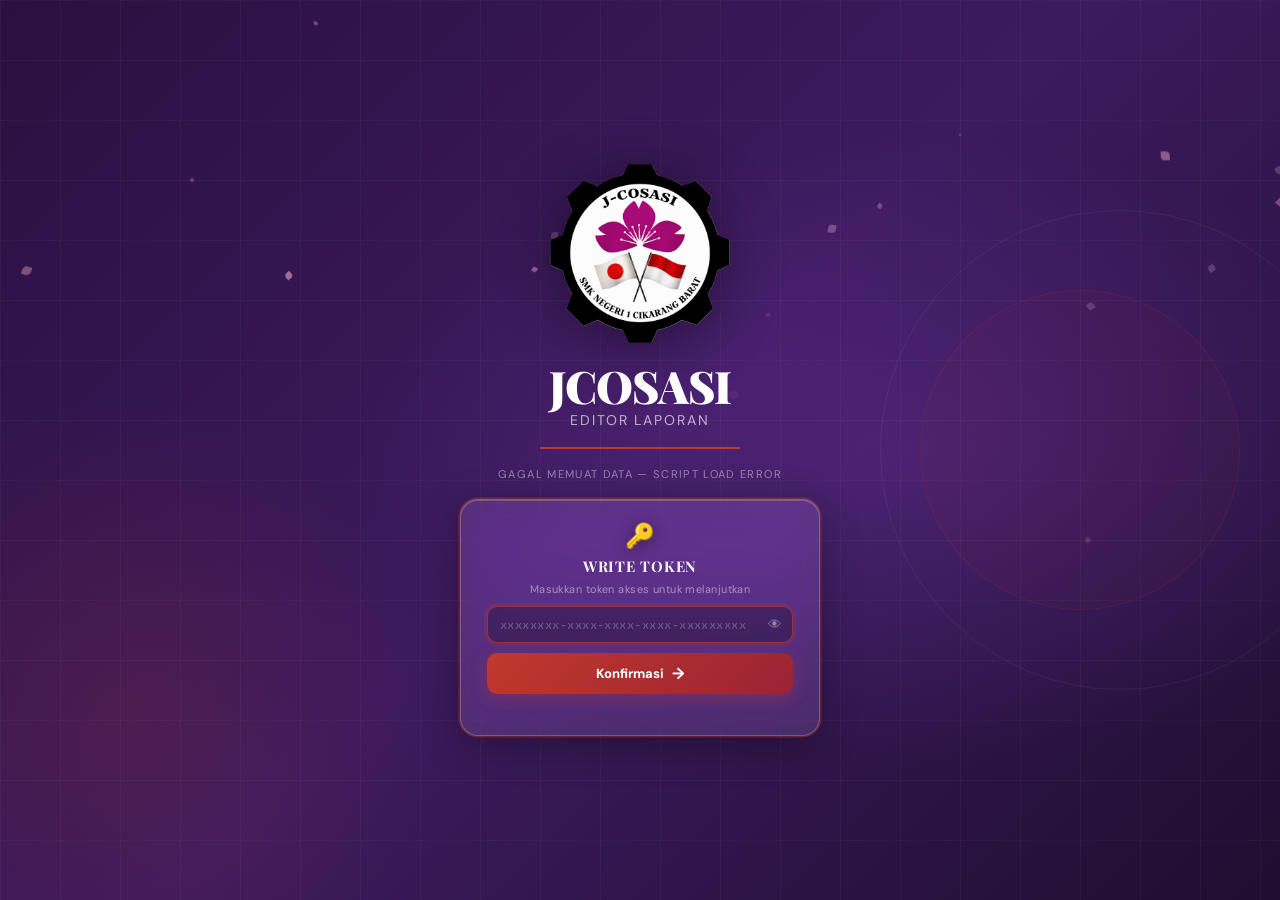
==== commit 8241011a: "Add files via upload" ====
--- a/index_input.html
+++ b/index_input.html
@@ -76,7 +76,6 @@
 <div class="app">
   <div class="sb-overlay" id="sbOverlay" onclick="closeSidebar()"></div>
   <aside class="sidebar" id="sidebar">
-    <div class="sb-close-row"><button class="sb-close-btn" onclick="closeSidebar()">✕ Tutup</button></div>
     <div class="sb-s">Dashboard</div>
     <div class="sb-i active" onclick="showPage('rekap');closeSidebar()" id="nav-rekap"><span class="sb-ic">📊</span><span>Overview</span></div>
     <div class="sb-i" onclick="showPage('changelog');closeSidebar()" id="nav-changelog"><span class="sb-ic">📝</span><span>Log Perubahan</span><span class="sb-b" id="badge-changelog">0</span></div>
@@ -99,11 +98,10 @@
     <!-- OVERVIEW -->
     <div class="ps active" id="page-rekap">
       <div class="ph">
-        <!-- dekorasi background layers -->
         <div class="ph-dots"></div>
         <div class="ph-circle-1"></div>
         <div class="ph-circle-2"></div>
-        <!-- konten -->
+        <div class="ph-sakura-wrap"></div>
         <div class="ph-bg">📊 Dashboard Laporan JCOSASI</div>
         <div class="ph-t">Editor Laporan <em>2026–2027</em></div>
         <div class="ph-jp">レポート編集システム — Data Manager</div>
@@ -266,6 +264,13 @@
 </div>
 
 <div class="act-tooltip" id="actTip"></div>
+
+<!-- ACT DAY PANEL -->
+<div class="adp-overlay" id="actDayOverlay" onclick="closeActDayPanel()"></div>
+<div class="adp" id="actDayPanel">
+  <div class="adp-handle"></div>
+  <div class="adp-inner" id="actDayBody"></div>
+</div>
 <div class="tw" id="tw"></div>
 
 <!-- ══════════════ MODALS ══════════════ -->
@@ -378,7 +383,22 @@
       <div class="fg"><div class="fl">Tanggal</div><input type="date" class="fi" id="ej_tgl"/></div>
       <div class="fg"><div class="fl">Jam</div><input type="time" class="fi" id="ej_jam"/></div>
     </div>
-    <div class="fg"><div class="fl">Penanggung Jawab</div><input type="text" class="fi" id="ej_pj" placeholder="Nama penanggung jawab..."/></div>
+    <!-- PENANGGUNG JAWAB — picker seperti kehadiran peserta -->
+    <div class="fg">
+      <div class="fl">Penanggung Jawab</div>
+      <div class="htags" id="tg-pj"></div>
+      <div class="pck-wrap">
+        <div class="pck-search"><span class="pck-search-ic">🔍</span><input type="text" placeholder="Cari nama anggota…" oninput="pckSearch('pj',this.value)"/></div>
+        <div class="pck-classes" id="pck-cls-pj"></div>
+        <div class="pck-footer">
+          <div class="pck-manual-row">
+            <input type="text" id="pck-manual-inp-pj" placeholder="Atau ketik nama manual…" onkeydown="if(event.key==='Enter'){addManualPck('pj');event.preventDefault()}"/>
+            <button class="btn-hadd" onclick="addManualPck('pj')">+ Tambah</button>
+          </div>
+          <span class="pck-count" id="pck-count-pj">0 dipilih</span>
+        </div>
+      </div>
+    </div>
     <div class="fg"><div class="fl">Catatan</div><input type="text" class="fi" id="ej_catatan" placeholder="Catatan (opsional)..."/></div>
     <div class="m-f"><button class="btn-cancel" onclick="closeModal('jadwalModal')">Batal</button><button class="btn-save" onclick="saveJadwal()">💾 Simpan</button></div>
   </div>
--- a/style_input.css
+++ b/style_input.css
@@ -39,7 +39,7 @@
 
 /* HERO */
 /* ══════════════════════════════════════════
-   .ph — OVERVIEW HERO  (identik visual .lov)
+   .ph — OVERVIEW HERO (identik visual .lov)
 ══════════════════════════════════════════ */
 .ph {
   background: #3D1A5E;
@@ -101,12 +101,6 @@
   top: 50%; right: 30px; transform: translateY(-50%);
 }
 
-/* Konten di atas semua layer */
-.ph-bg, .ph-t, .ph-jp, .ph-stats {
-  position: relative; z-index: 2;
-  transform: translateZ(0); backface-visibility: hidden;
-}
-
 /* Sakura petal container */
 .ph-sakura-wrap {
   position: absolute; inset: 0; pointer-events: none;
@@ -114,7 +108,13 @@
   will-change: transform; transform: translateZ(0);
 }
 
-/* Badge label atas */
+/* Semua konten di atas semua layer */
+.ph-bg, .ph-t, .ph-jp, .ph-stats {
+  position: relative; z-index: 2;
+  transform: translateZ(0); backface-visibility: hidden;
+}
+
+/* Badge label atas — identik .lov-subtitle */
 .ph-bg {
   font-family: 'DM Sans', sans-serif;
   font-size: .67rem; font-weight: 700; letter-spacing: .1em; text-transform: uppercase;
@@ -123,7 +123,7 @@
   display: inline-block; margin-bottom: 10px;
 }
 
-/* Judul utama — Playfair Display seperti .lov-title */
+/* Judul utama — Playfair Display identik .lov-title */
 .ph-t {
   font-family: 'Playfair Display', 'Noto Serif JP', serif;
   font-size: clamp(1.3rem, 3.5vw, 2rem);
@@ -131,7 +131,7 @@
 }
 .ph-t em { font-style: normal; opacity: .72; font-weight: 600; }
 
-/* Subtitle Jepang — DM Sans / spacing */
+/* Subtitle Jepang — identik .lov-subtitle */
 .ph-jp {
   font-family: 'DM Sans', var(--fj), sans-serif;
   font-size: .73rem; opacity: .58; letter-spacing: .12em; margin-top: 4px;
@@ -295,6 +295,42 @@
 .rk-bd{padding:14px 15px}.rk-ic{font-size:1.25rem;margin-bottom:7px}.rk-nm{font-weight:700;font-size:.84rem;margin-bottom:2px}
 .rk-sub{font-size:.66rem;color:var(--gm);margin-bottom:9px}.rk-num{font-size:1.4rem;font-weight:900;color:var(--pd);line-height:1}
 .rk-nl{font-size:.63rem;color:var(--gm)}
+
+/* ── RK-CARD EXPAND ── */
+.rk-card { position:relative; }
+.rk-chev { position:absolute;top:12px;right:12px;font-size:.75rem;color:var(--gm);transition:transform .2s;line-height:1; }
+.rk-bd   { cursor:pointer;user-select:none; }
+.rk-detail { border-top:1.5px solid var(--gl);animation:rkFadeIn .18s ease; }
+@keyframes rkFadeIn { from{opacity:0;transform:translateY(-4px)} to{opacity:1;transform:none} }
+.rk-section { padding:10px 14px 8px; }
+.rk-section + .rk-section { border-top:1px solid var(--gl); }
+.rk-sec-h { font-size:.7rem;font-weight:700;text-transform:uppercase;letter-spacing:.06em;color:var(--gm);margin-bottom:7px;display:flex;align-items:center;gap:6px; }
+.rk-sec-cnt { background:rgba(107,52,175,.1);color:var(--pd);border-radius:99px;padding:1px 7px;font-size:.65rem;font-weight:600;text-transform:none;letter-spacing:0; }
+.rk-cnt-past { background:rgba(0,0,0,.06);color:var(--gd); }
+.rk-jrow { display:flex;justify-content:space-between;align-items:flex-start;gap:6px;padding:5px 0;border-bottom:1px solid var(--gl); }
+.rk-jrow:last-child { border-bottom:none; }
+.rk-jrow-up .rk-jdate { color:var(--pd);font-weight:600; }
+.rk-jleft { display:flex;flex-direction:column;gap:2px; }
+.rk-jright { display:flex;flex-wrap:wrap;gap:3px;justify-content:flex-end;align-items:center; }
+.rk-jdate { font-size:.76rem; }
+.rk-jtime { font-size:.67rem;color:var(--gm); }
+.rk-jpj   { font-size:.67rem;color:var(--gd);white-space:nowrap; }
+.rk-jempty { font-size:.73rem;color:var(--gm);font-style:italic;padding:4px 0; }
+.rk-jempty-nd { color:#F59E0B; }
+.rk-badge { border-radius:99px;padding:1px 7px;font-size:.62rem;font-weight:700;white-space:nowrap; }
+.rk-badge-today { background:rgba(107,52,175,.15);color:var(--pd); }
+.rk-badge-soon  { background:rgba(245,158,11,.15);color:#B45309; }
+.rk-badge-dok   { background:rgba(22,163,74,.12);color:#15803D;font-weight:500; }
+.rk-drow  { padding:5px 0;border-bottom:1px solid var(--gl); }
+.rk-drow:last-child { border-bottom:none; }
+.rk-ddate { font-size:.69rem;color:var(--gm);display:flex;align-items:center;gap:5px;margin-bottom:2px; }
+.rk-dtime { color:var(--gd);font-size:.65rem; }
+.rk-dket  { font-size:.78rem;font-weight:600;color:var(--dk);margin-bottom:2px;line-height:1.35; }
+.rk-dmeta { font-size:.67rem;color:var(--gm); }
+.rk-more { font-size:.69rem;color:var(--gm);padding:5px 0 2px;font-style:italic; }
+.rk-link { color:var(--pd);cursor:pointer;text-decoration:underline;font-style:normal; }
+.rk-foot { display:flex;gap:6px;padding:9px 14px 11px;border-top:1px solid var(--gl);background:var(--ow); }
+.rk-act-btn { flex:1;font-size:.7rem;text-align:center;padding:5px 8px;border-radius:var(--rx); }
 
 /* CHANGELOG */
 .clog{display:flex;flex-direction:column;gap:6px}
@@ -1220,3 +1256,59 @@
 .foto-btn        { flex:1; padding:5px 6px; font-size:.74rem; white-space:nowrap; text-align:center; }
 .foto-btn-upload { }
 .foto-btn-upload:hover { background:var(--pm); color:#fff; border-color:var(--pm); }
+
+/* ══════════════════════════════════════════════
+   ACT DAY PANEL — bottom sheet informatif
+══════════════════════════════════════════════ */
+.adp-overlay {
+  display:none; position:fixed; inset:0; background:rgba(0,0,0,.35);
+  z-index:1100; backdrop-filter:blur(2px);
+  opacity:0; transition:opacity .22s;
+}
+.adp-overlay.show { display:block; opacity:1; }
+.adp {
+  position:fixed; bottom:0; left:0; right:0;
+  background:#fff; border-radius:18px 18px 0 0;
+  box-shadow:0 -4px 32px rgba(0,0,0,.18);
+  z-index:1101; max-height:80vh; display:flex; flex-direction:column;
+  transform:translateY(100%); transition:transform .26s cubic-bezier(.32,1.2,.5,1), visibility 0s .26s;
+  visibility:hidden; pointer-events:none;
+}
+.adp.show {
+  transform:translateY(0);
+  visibility:visible; pointer-events:auto;
+  transition:transform .26s cubic-bezier(.32,1.2,.5,1), visibility 0s 0s;
+}
+.adp-handle { width:40px;height:4px;background:var(--gl);border-radius:99px;margin:10px auto 2px;flex-shrink:0; }
+.adp-inner { overflow-y:auto;padding:4px 16px 28px;-webkit-overflow-scrolling:touch; }
+.adp-date { font-size:1rem;font-weight:800;color:var(--dk);padding:6px 0 10px;display:flex;align-items:center;gap:8px;border-bottom:1.5px solid var(--gl);margin-bottom:10px; }
+.adp-sec { font-size:.68rem;font-weight:700;text-transform:uppercase;letter-spacing:.07em;color:var(--gm);margin:10px 0 6px; }
+.adp-jrow { display:flex;align-items:flex-start;gap:9px;padding:8px 0;border-bottom:1px solid var(--gl); }
+.adp-jrow:last-of-type { border-bottom:none; }
+.adp-jic  { font-size:1.15rem;margin-top:1px;flex-shrink:0; }
+.adp-jbody{ flex:1;min-width:0; }
+.adp-jnm  { font-weight:700;font-size:.84rem;color:var(--dk);margin-bottom:3px; }
+.adp-jmeta{ display:flex;flex-wrap:wrap;gap:6px;font-size:.71rem;color:var(--gm); }
+.adp-jstatus{ flex-shrink:0;padding-top:1px; }
+.adp-drow { padding:8px 0;border-bottom:1px solid var(--gl); }
+.adp-drow:last-of-type { border-bottom:none; }
+.adp-dhead { display:flex;align-items:center;gap:5px;margin-bottom:4px; }
+.adp-dic  { font-size:1rem; }
+.adp-dnm  { font-weight:700;font-size:.83rem;color:var(--dk);flex:1; }
+.adp-dwaktu{ font-size:.67rem;color:var(--gm); }
+.adp-dket { font-size:.8rem;color:var(--dk);margin-bottom:4px;line-height:1.4; }
+.adp-dmeta{ display:flex;flex-wrap:wrap;gap:8px;font-size:.71rem;color:var(--gm);margin-bottom:3px; }
+.adp-dmateri{ font-size:.71rem;color:var(--gd);font-style:italic;line-height:1.4; }
+.adp-badge{ border-radius:99px;padding:2px 8px;font-size:.67rem;font-weight:700;white-space:nowrap;display:inline-block; }
+.adp-today{ background:rgba(107,52,175,.13);color:var(--pd); }
+.adp-ok   { background:rgba(22,163,74,.12);color:#15803D; }
+.adp-warn { background:rgba(220,38,38,.12);color:#B91C1C; }
+.adp-plan { background:rgba(107,52,175,.08);color:var(--pd); }
+.adp-empty{ font-size:.8rem;color:var(--gm);font-style:italic;text-align:center;padding:18px 0; }
+.adp-foot { display:flex;gap:8px;margin-top:12px;padding-top:12px;border-top:1.5px solid var(--gl); }
+.adp-btn  { flex:1;text-align:center;padding:7px 10px;font-size:.76rem; }
+@media (min-width:640px) {
+  .adp { position:fixed;bottom:auto;left:50%;top:50%;transform:translate(-50%,-50%) scale(.96);width:360px;max-width:94vw;border-radius:14px;max-height:70vh; }
+  .adp.show { transform:translate(-50%,-50%) scale(1);visibility:visible;pointer-events:auto;transition:transform .22s cubic-bezier(.32,1.2,.5,1),visibility 0s 0s; }
+  .adp-handle { display:none; }
+}
